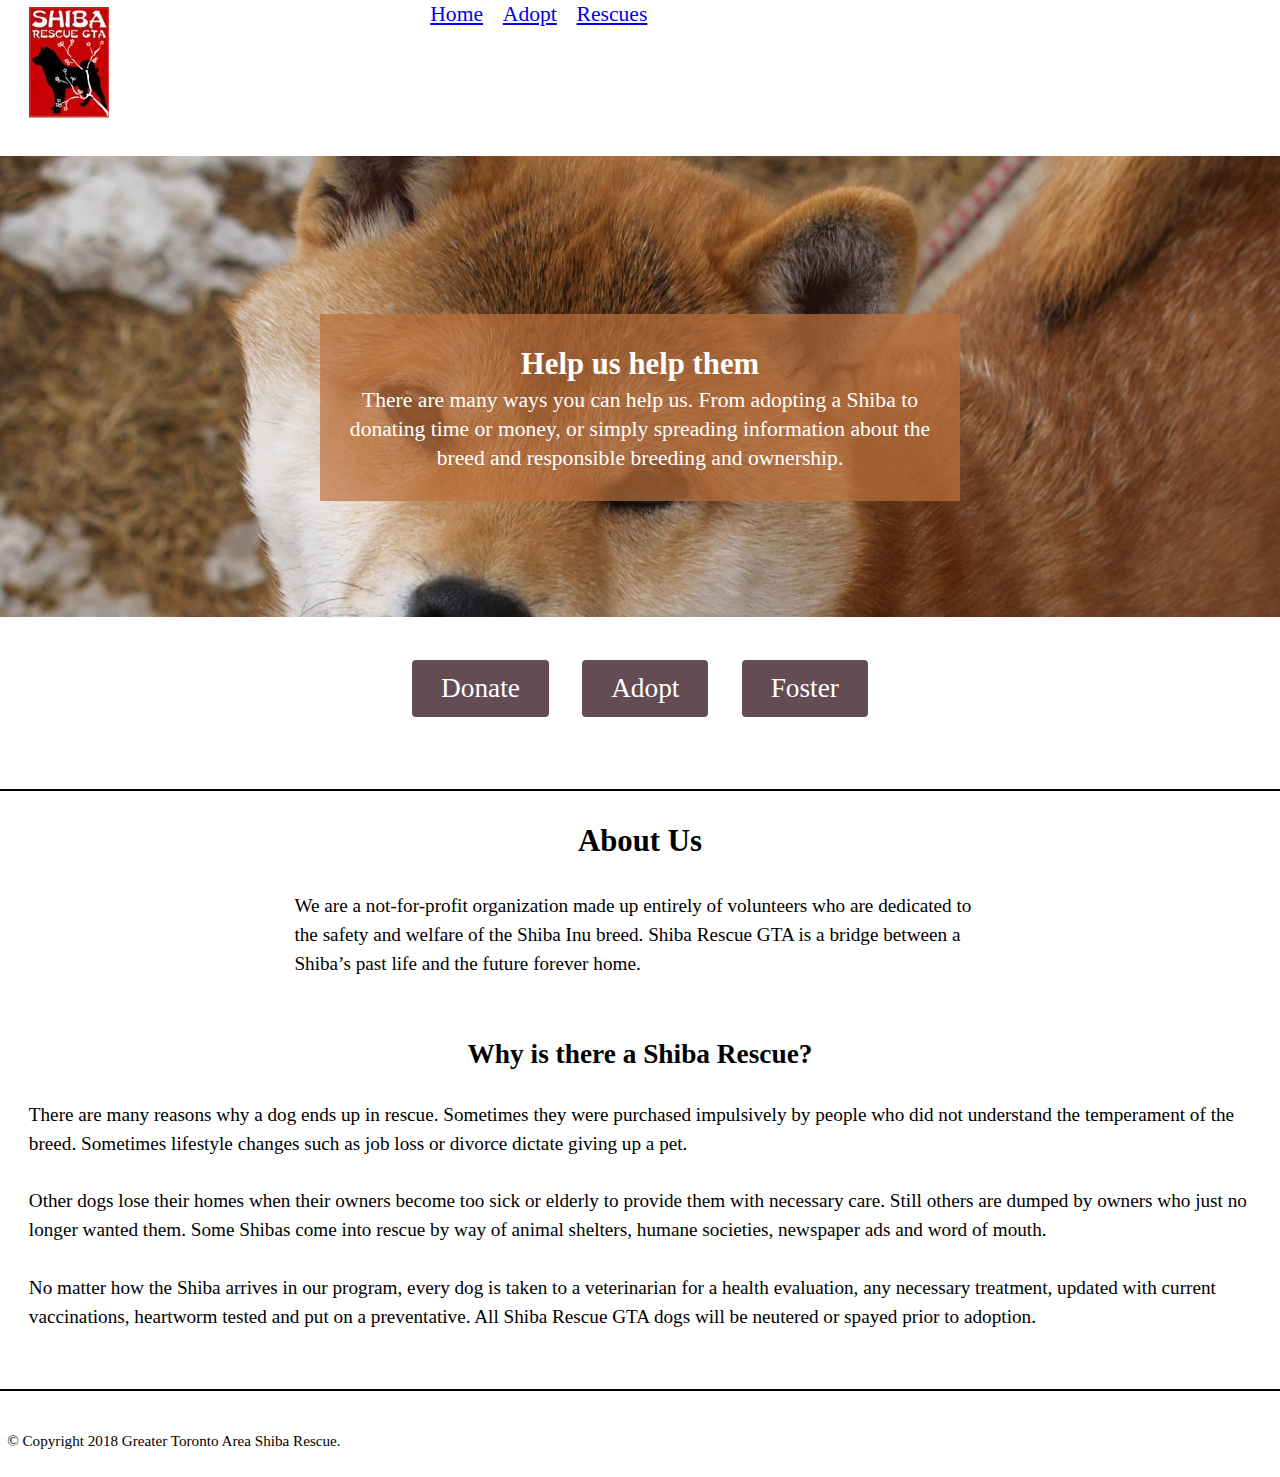
==== index.html @ 5301a747 "Set up initial files, bare bones of index" ====
<!DOCTYPE html>
<html lang="en-ca">
<head>
  <meta charset="utf-8">
  <title>Animal Rescue</title>
  <meta name="viewport" content="width=device-width,initial-scale=1">
  <link href="css/modules.css" rel="stylesheet">
  <link href="css/grid.css" rel="stylesheet">
  <link href="css/type.css" rel="stylesheet">
  <link href="css/main.css" rel="stylesheet">
</head>

<body>
  <ul class="skip-links">
    <li><a href="#nav">Jump to navigation</a></li>
    <li><a href="#main">Jump to main content</a></li>
  </ul>

  <header role="banner">
    <div class="grid">
      <div class="unit gutter pad-t-1-4 logo xs-1-3 s-1-3 m-1-3 l-1-3">
        <div class="unit push text-center">
          <i>
             <a href="index.html">
              <img src="images/logo.jpg" alt="logo">
            </a>
          </i>
        </div>
      </div>

      <nav class="unit xs-2-3 s-2-3 m-2-3 l-2-3 nav-list" role="navigation">
        <ul class="mega list-group-inline push-1-2">
          <li class="inline-block gutter-1-8 push-r-1-4"><a href="index.html">Home</a></li>
          <li class="inline-block gutter-1-8 push-r-1-4"><a href="adopt.html">Adopt</a></li>
          <li class="inline-block gutter-1-8 push-r-1-4"><a href="rescues.html">Rescues</a></li>
        </ul>
      </nav>
    </div>
  </header>

  <main role="main" id="main" tabindex="0">
    <div class="banner">
      <div class="embed embed-16by9 push-2">
        <img class="img-flex embed-item" src="images/banner.jpg" alt="…">
      </div>
      <div class="banner-text gutter-1-2 xs-0 m-1 island">
        <p class="push-0 bold peta text-center">Help us help them</p>
        <p class="push-0 mega text-center">There are many ways you can help us. From adopting a Shiba to donating time or money, or simply spreading information about the breed and responsible breeding and ownership.</p>
      </div>
    </div>

    <div class="gutter-1-2 xs- 1 m-0">
      <p class="push-0 bold zetta text-center">Help us help them</p>
      <p class="push-0 peta text-center">There are many ways you can help us. From adopting a Shiba to donating time or money, or simply spreading information about the breed and responsible breeding and ownership.</p>
    </div>

    <section class="text-center pad-t pad-b-2" id="buttons">
      <div class="main-btn island-1-2">
        <a href="#donate" class="btn gutter tera btn-light">Donate</a>
      </div>
      <div class="main-btn island-1-2">
        <a class="btn gutter tera btn-light" href="adopt.html">Adopt</a>
      </div>
      <div class="main-btn island-1-2">
        <a href="#foster" class="btn gutter tera btn-light">Foster</a>
      </div>
    </section>

    <hr>

    <div class="pad-b gutter">
      <h2 class="text-center">About Us</h2>
      <p class="max-length pad-b">We are a not-for-profit organization made up entirely of volunteers who are dedicated to the safety and welfare of the Shiba Inu breed. Shiba Rescue GTA is a bridge between a Shiba’s past life and the future forever home. </p>
      <h3 class="text-center">Why is there a Shiba Rescue?</h3>
      <p>There are many reasons why a dog ends up in rescue. Sometimes they were purchased impulsively by people who did not understand the temperament of the breed. Sometimes lifestyle changes such as job loss or divorce dictate giving up a pet.</p>
      <p>Other dogs lose their homes when their owners become too sick or elderly to provide them with necessary care. Still others are dumped by owners who just no longer wanted them. Some Shibas come into rescue by way of animal shelters, humane societies, newspaper ads and word of mouth.</p>
      <p>No matter how the Shiba arrives in our program, every dog is taken to a veterinarian for a health evaluation, any necessary treatment, updated with current vaccinations, heartworm tested and put on a preventative. All Shiba Rescue GTA dogs will be neutered or spayed prior to adoption.</p>
    </div>
  </main>

  <hr>

  <footer class="micro push-1-2 island-1-4" role="contentinfo">© Copyright 2018 Greater Toronto Area Shiba Rescue.</footer>

</body>

</html>
---- css/modules.css ----
/*
 * Modulifier || Code released under the UNLICENSE
 * Code under other copyrights & licenses listed below.
 * https://modulifier.web-dev.tools/#responsive;images;list-group;embed;media-object;icons;hidden;positioning;nice-lists;forms;buttons;accessibility;print
 */

@-moz-viewport { width: device-width; scale: 1; }
@-ms-viewport { width: device-width; scale: 1; }
@-o-viewport { width: device-width; scale: 1; }
@-webkit-viewport { width: device-width; scale: 1; }
@viewport { width: device-width; scale: 1; }

html {
  box-sizing: border-box;
  -moz-text-size-adjust: 100%;
  -ms-text-size-adjust: 100%;
  -webkit-text-size-adjust: 100%;
  text-size-adjust: 100%;
}

*, *::before, *::after {
  box-sizing: inherit;
}

body {
  margin: 0;
}

article,
aside,
details,
figcaption,
figure,
footer,
header,
main,
menu,
nav,
section,
summary {
  display: block;
}

audio,
canvas,
progress,
video {
  display: inline-block;
  vertical-align: baseline;
}

template {
  display: none;
}

details {
  cursor: pointer;
}

audio:not([controls]) {
  display: none;
  height: 0;
}

a,
area,
button,
input,
label,
select,
textarea,
[tabindex] {
  -ms-touch-action: manipulation;
  touch-action: manipulation;
}

img {
  border: 0;
}

.img-flex,
.img-flex img {
  display: block;
  width: 100%;
}

svg {
  fill: currentColor;
}

svg:not(:root) {
  overflow: hidden;
}

svg.img-flex {
  width: 100%;
  height: 100%;
}

.image-replacement, .ir {
  overflow: hidden;
  direction: ltr;
  text-align: left;
  text-indent: 100%;
  white-space: nowrap;
}

.list-group, .list-group-inline, .list-group--inline {
  padding-left: 0;
  list-style-type: none;
}

.list-group > dd {
  margin-left: 0;
}

.list-group-inline::before,
.list-group-inline::after,
.list-group--inline::before,
.list-group--inline::after {
  content: "";
  display: table;
}

.list-group-inline::after,
.list-group--inline::after {
  clear: both;
}

.list-group-inline > li,
.list-group--inline > li {
  display: inline-block;
}

.list-group-inline > dt,
.list-group--inline > dt {
  clear: left;
  float: left;
  width: 11em;
}

.list-group-inline > dd,
.list-group--inline > dd {
  float: left;
  min-width: 12em;
}

.embed {
  margin-left: 0;
  margin-right: 0;
  overflow: hidden;
  position: relative;
  width: 100%;
}

.embed-1by1, .embed--1by1 {
  padding-top: 100%; /* Square */
}

.embed-4by3, .embed--4by3 {
  padding-top: 75%; /* Traditional TV/computer screens */
}

.embed-iso216, .embed--iso216 {
  padding-top: 70.92%; /* A-standard paper sizes */
}

.embed-3by2, .embed--3by2 {
  padding-top: 66.6%; /* Classic 35 mm film & most digital photos, landscape */
}

.embed-2by3, .embed--2by3 {
  padding-top: 150%; /* Classic 35 mm film & most digital photos, portrait */
}

.embed-golden, .embed--golden {
  padding-top: 61.8%; /* The Golden Ratio */
}

.embed-16by9, .embed--16by9 {
  padding-top: 56.25%; /* HD TV */
}

.embed-185by100, .embed--185by100 {
  padding-top: 54.05%; /* Common widescreen cinema */
}

.embed-24by10, .embed--24by10 {
  padding-top: 41.667%; /* Widescreen cinema: 2.4:1 */
}

.embed-3by1, .embed--3by1 {
  padding-top: 33.3333%; /* Panorama photos */
}

.embed-4by1, .embed--4by1 {
  padding-top: 25%; /* Polyvision */
}

.embed-5by1, .embed--5by1 {
  padding-top: 20%; /* Really wide... */
}

.embed-item, .embed__item {
  min-height: 100%;
  left: 0;
  position: absolute;
  top: 0;
  width: 100%;
}

.media {
  overflow: hidden;
}

.media-img, .media__img {
  float: left;
}

.media-img-reversed, .media__img--reversed {
  float: right;
}

.media-img-stacked, .media__img--stacked {
  float: none;
}

.media-body, .media__body {
  overflow: hidden;
  min-width: 12em; /* Slightly less than 200px, responsiveness built in */
}

.icon {
  display: inline-block;
  position: relative;
  background: transparent none no-repeat center center;
  background-size: contain;
  vertical-align: middle;
}

.i-16, .i--16 {
  height: 16px;
  width: 16px;
}

.i-18, .i--18 {
  height: 18px;
  width: 18px;
}

.i-20, .i--20 {
  height: 20px;
  width: 20px;
}

.i-24, .i--24 {
  height: 24px;
  width: 24px;
}

.i-32, .i--32 {
  height: 32px;
  width: 32px;
}

.i-48, .i--48 {
  height: 48px;
  width: 48px;
}

.i-64, .i--64 {
  height: 64px;
  width: 64px;
}

.i-96, .i--96 {
  height: 96px;
  width: 96px;
}

.i-128, .i--128 {
  height: 128px;
  width: 128px;
}

.i-192, .i--192 {
  height: 192px;
  width: 192px;
}

.i-256, .i--256 {
  height: 256px;
  width: 256px;
}

.icon img,
.icon svg {
  left: 0;
  height: 100%;
  position: absolute;
  top: 0;
  width: 100%;
  fill: currentColor;
}

.icon-label {
  vertical-align: middle;
}

.icon-link,
.icon-link:focus,
.icon-link:hover {
  text-decoration: none;
}

[hidden], .hidden {
  /* stylelint-disable declaration-no-important */
  display: none !important;
  visibility: hidden !important;
  /* stylelint-enable */
}

.visually-hidden {
  height: 1px;
  margin: -1px;
  overflow: hidden;
  padding: 0;
  position: absolute;
  width: 1px;
  border: 0;
  clip: rect(0 0 0 0);
  clip-path: inset(50%);
}

.visually-hidden.focusable:active, .visually-hidden.focusable:focus {
  height: auto;
  margin: 0;
  overflow: visible;
  position: static;
  width: auto;
  clip: auto;
  clip-path: none;
}

.invisible {
  visibility: hidden;
}

.chop,
.crop {
  overflow: hidden;
}

.truncate {
  max-width: 100%;
  overflow: hidden;
  width: 100%;
  text-overflow: ellipsis;
  white-space: nowrap;
}

.scrollable {
  max-width: 100%;
  overflow-x: auto;
  overflow-y: hidden;
  -webkit-overflow-scrolling: touch;
}

.clearfix::after {
  content: " ";
  display: block;
  clear: both;
}

.left {
  float: left;
}

.right {
  float: right;
}

.center-text,
.center-flow {
  text-align: center;
}

.center-block {
  margin-left: auto;
  margin-right: auto;
}

.no-auto-margins,
.not-centered {
  /* stylelint-disable declaration-no-important */
  margin-left: 0 !important;
  margin-right: 0 !important;
  /* stylelint-enable */
}

.center-content,
.center-content-vertical,
.center-contents,
.center-contents-vertical {
  display: -webkit-flex;
  display: -ms-flexbox;
  display: flex;
  -webkit-justify-content: center;
  -ms-flex-pack: center;
  justify-content: center;
  -webkit-align-items: center;
  -ms-flex-align: center;
  align-items: center;
  -webkit-align-content: center;
  -ms-flex-line-pack: center;
  align-content: center;
  -webkit-flex-direction: column wrap;
  -ms-flex-direction: column wrap;
  flex-flow: column wrap;
}

.center-content-start,
.center-content-vertical-start,
.center-contents-start,
.center-contents-vertical-start {
  display: -webkit-flex;
  display: -ms-flexbox;
  display: flex;
  -webkit-justify-content: center;
  -ms-flex-pack: center;
  justify-content: center;
  -webkit-flex-direction: column wrap;
  -ms-flex-direction: column wrap;
  flex-flow: column wrap;
}

.center-content-horizontal,
.center-contents-horizontal {
  display: -webkit-flex;
  display: -ms-flexbox;
  display: flex;
  -webkit-justify-content: center;
  -ms-flex-pack: center;
  justify-content: center;
  -webkit-align-items: center;
  -ms-flex-align: center;
  align-items: center;
  -webkit-align-content: center;
  -ms-flex-line-pack: center;
  align-content: center;
  -webkit-flex-direction: row wrap;
  -ms-flex-direction: row wrap;
  flex-flow: row wrap;
}

.inline {
  display: inline;
}

.block {
  display: block;
}

.inline-block, .ib {
  display: inline-block;
}

.valign-top {
  vertical-align: top;
}

.valign-bottom {
  vertical-align: bottom;
}

.valign-middle {
  vertical-align: middle;
}

.fixed {
  position: fixed;
}

.relative {
  position: relative;
}

[class*="pin-"],
.absolute {
  position: absolute;
}

.static {
  position: static;
}

.zindex-1 {
  z-index: 1;
}

.zindex-2 {
  z-index: 2;
}

.zindex-3 {
  z-index: 3;
}

.zindex-1000 {
  z-index: 1000;
}

.pin-top-left,
.pin-left-top,
.pin-tl,
.pin-lt {
  top: 0;
  left: 0;
}

.pin-top-right,
.pin-right-top,
.pin-tr,
.pin-rt {
  top: 0;
  right: 0;
}

.pin-bottom-left,
.pin-left-bottom,
.pin-bl,
.pin-lb {
  bottom: 0;
  left: 0;
}

.pin-bottom-right,
.pin-right-bottom,
.pin-br,
.pin-rb {
  bottom: 0;
  right: 0;
}

.pin-top-center,
.pin-center-top,
.pin-tc,
.pin-ct {
  left: 50%;
  top: 0;
  transform: translateX(-50%);
}

.pin-bottom-center,
.pin-center-bottom,
.pin-bc,
.pin-cb {
  bottom: 0;
  left: 50%;
  transform: translateX(-50%);
}

.pin-center-left,
.pin-left-center,
.pin-cl,
.pin-lc {
  left: 0;
  top: 50%;
  transform: translateY(-50%);
}

.pin-center-right,
.pin-right-center,
.pin-cr,
.pin-rc {
  right: 0;
  top: 50%;
  transform: translateY(-50%);
}

.pin-center, .pin-c {
  left: 50%;
  top: 50%;
  transform: translate(-50%, -50%);
}

.width-quarter, .w-1-4 {
  width: 25%;
}

.width-half, .w-1-2 {
  width: 50%;
}

.width-full, .w-1 {
  width: 100%;
}

.height-quarter, .h-1-4 {
  height: 25%;
}

.height-half, .h-1-2 {
  height: 50%;
}

.height-full, .h-1 {
  height: 100%;
}

.height-win-quarter, .h-w-1-4 {
  height: 25vh;
  max-height: 46em;
}

.height-win-half, .h-w-1-2 {
  height: 50vh;
  max-height: 46em;
}

.height-win-full, .h-w-1 {
  height: 100vh;
  max-height: 46em;
}

ul {
  list-style-type: none;
}

ul > li::before {
  content: "·";
  float: left;
  margin-left: -1.6em;
  width: 1.3em;
  text-align: right;
}

ol {
  counter-reset: ol-simple-numbers;
  list-style-type: none;
}

ol > li::before {
  float: left;
  margin-left: -1.6em;
  width: 1.3em;
  counter-increment: ol-simple-numbers;
  content: counter(ol-simple-numbers);
  text-align: right;
}

.list-group > li::before,
.list-group-inline > li::before,
.list-group--inline > li::before {
  content: none;
}

/* stylelint-disable no-descending-specificity */

/*
 * (c) Nicolas Gallagher and Jonathan Neal of Normalize.css || MIT License
 *     https://necolas.github.io/normalize.css/
 */

button,
input,
optgroup,
select,
textarea {
  color: inherit;
  font: inherit;
  margin: 0;
}

button,
input {
  overflow: visible;
}

button,
select {
  text-transform: none;
}

button,
html [type="button"],
[type="reset"],
[type="submit"] {
  -webkit-appearance: button;
  cursor: pointer;
}

button[disabled],
html input[disabled] {
  cursor: default;
}

button::-moz-focus-inner,
input::-moz-focus-inner {
  border: 0;
  padding: 0;
}

[type="checkbox"],
[type="radio"] {
  opacity: 0;
  position: absolute;
  height: 1px;
  width: 1px;
}

[type="number"]::-webkit-inner-spin-button,
[type="number"]::-webkit-outer-spin-button {
  height: auto;
}

[type="search"]::-webkit-search-cancel-button,
[type="search"]::-webkit-search-decoration {
  -webkit-appearance: none;
}

fieldset {
  padding-left: 0;
  padding-right: 0;

  border: 0;
  border-top: 2px solid #666;
}

legend {
  color: inherit;
  display: table;
  max-width: 100%;
  padding: 0 .3em 0 0;
  white-space: normal;

  border: 0;

  font-weight: bold;
}

optgroup {
  font-weight: bold;
}

::-webkit-input-placeholder {
  color: inherit;
  opacity: .54;
}

::-webkit-file-upload-button {
  -webkit-appearance: button;
  font: inherit;
}

/* End Normalize.css code */

label,
.label-block {
  display: block;
  cursor: pointer;
}

[type="checkbox"] + label,
[type="radio"] + label,
.label-inline {
  display: inline-block;
}

input:not([type]),
[type="text"],
[type="number"],
[type="search"],
[type="url"],
[type="email"],
[type="password"],
[type="tel"],
[type="datetime-local"],
[type="month"],
[type="week"],
[type="date"],
[type="time"],
[type="range"],
select,
textarea {
  -moz-appearance: none;
  -webkit-appearance: none;
  appearance: none;
}

input,
textarea {
  display: block;
  width: 100%;

  background-color: #fff;
  border: 2px solid #666;
  border-radius: 0;
}

label {
  vertical-align: middle;
}

textarea {
  max-width: 100%;
  min-height: 4em;
  overflow: auto;
}

[type="color"] {
  display: inline-block;
  width: 2em;
}

select {
  display: block;
  width: 100%;

  background-image: url("data:image/svg+xml,%3Csvg xmlns='http://www.w3.org/2000/svg' width='256' height='256' viewBox='0 0 256 256'%3E%3Cpath fill='none' stroke='%23000' stroke-miterlimit='10' stroke-width='70' d='M36.3 82.1l91.9 91.8 91.5-91.8'/%3E%3C/svg%3E");
  background-repeat: no-repeat;
  background-position: calc(100% - .4em) center;
  background-size: 18px auto;
  background-color: #fff;
  border: 2px solid #666;
  border-radius: 0;
}

[type="checkbox"] + label::before {
  content: " ";
  display: inline-block;
  height: 1.8em;
  margin-right: .3em;
  position: relative;
  vertical-align: middle;
  top: -.1em;
  width: 1.8em;

  background-color: #fff;
  background-size: cover;
  border: 2px solid #666;

  line-height: inherit;
}

[type="checkbox"]:checked + label::before {
  background-image: url("data:image/svg+xml,%3Csvg xmlns='http://www.w3.org/2000/svg' width='256' height='256' viewBox='0 0 256 256'%3E%3Cpath fill='none' stroke='%23000' stroke-miterlimit='10' stroke-width='50' d='M49.9 130.1l50.8 50.7L206.1 75.2'/%3E%3C/svg%3E");
}

[type="checkbox"]:focus + label::before {
  outline: 3px solid #000;
  z-index: 1000;
}

[type="radio"] + label::before {
  content: " ";
  display: inline-block;
  height: 1.8em;
  margin-right: .3em;
  position: relative;
  vertical-align: middle;
  top: -.1em;
  width: 1.8em;

  background-color: #fff;
  background-size: cover;
  border: 2px solid #666;
  border-radius: 50%;

  line-height: inherit;
}

[type="radio"]:checked + label::before {
  background-image: url("data:image/svg+xml,%3Csvg xmlns='http://www.w3.org/2000/svg' width='256' height='256' viewBox='0 0 256 256'%3E%3Ccircle cx='128' cy='128' r='70.4'/%3E%3C/svg%3E");
}

[type="radio"]:focus + label::before,
[type="radio"] + label:focus::before {
  box-shadow: 0 0 0 3px #000;
  z-index: 1000;
}

[type="range"] {
  border: 0;
  background-color: #fff;
}

[type="range"]::-webkit-slider-runnable-track {
  height: 6px;

  -webkit-appearance: none;
  appearance: none;
  background-color: #ccc;
  border: 0;
  border-radius: 3px;
}

[type="range"]:active::-webkit-slider-runnable-track {
  background-color: #ccc;
}

[type="range"]::-moz-range-track {
  height: 6px;

  -moz-appearance: none;
  appearance: none;
  background-color: #ccc;
  border: 0;
  border-radius: 3px;
}

[type="range"]:active::-moz-range-track {
  background-color: #ccc;
}

[type="range"]::-ms-track {
  height: 6px;

  -ms-appearance: none;
  appearance: none;
  background-color: #ccc;
  border: 0;
  border-radius: 3px;
}

[type="range"]:active::-ms-track {
  background-color: #ccc;
}

[type="range"]::-webkit-slider-thumb {
  margin-top: -4px;
  height: 16px;
  width: 16px;

  -webkit-appearance: none;
  appearance: none;
  background-color: #000;
  border: none;
  border-radius: 50%;
}

[type="range"]:hover::-webkit-slider-thumb {
  background-color: #000;
}

[type="range"]:active::-webkit-slider-thumb {
  background-color: #000;
}

[type="range"]::-moz-range-thumb {
  margin-top: -4px;
  height: 16px;
  width: 16px;

  -webkit-appearance: none;
  appearance: none;
  background-color: #000;
  border: none;
  border-radius: 50%;
}

[type="range"]:hover::-moz-range-thumb {
  background-color: #000;
}

[type="range"]:active::-moz-range-thumb {
  background-color: #000;
}

[type="range"]::-ms-thumb {
  margin-top: -4px;
  height: 16px;
  width: 16px;

  -webkit-appearance: none;
  appearance: none;
  background-color: #000;
  border: none;
  border-radius: 50%;
}

[type="range"]:hover::-ms-thumb {
  background-color: #000;
}

[type="range"]:active::-ms-thumb {
  background-color: #000;
}

[type="checkbox"].hide-custom-input + label::before,
[type="checkbox"] + .hide-custom-input::before,
[type="radio"].hide-custom-input + label::before,
[type="radio"] + .hide-custom-input::before {
  content: none;
  display: none;
}

/* stylelint-enable */

.link-box {
  display: block;
  text-decoration: none;
}

/* stylelint-disable no-descending-specificity */

button,
.btn {
  cursor: pointer;
  display: inline-block;
  margin: 0;
  overflow: visible;
  padding: .375em .75em .42em;
  -webkit-appearance: none;
  -moz-appearance: none;
  appearance: none;
  background-color: #333;
  border-radius: 4px;
  border: 3px solid #333;
  color: #fff;
  font: inherit;
  text-decoration: none;
  text-transform: none;
}

button::-moz-focus-inner {
  border: 0;
  padding: 0;
}

/* stylelint-enable */

button:focus,
button:hover,
.btn:focus,
.btn:hover {
  background-color: #000;
  border-color: #000;
  color: #fff;
}

button[disabled] {
  cursor: default;
}

.btn-light, .btn--light {
  background-color: #e2e2e2;
  border-color: #e2e2e2;
  color: #000;
}

.btn-light:focus,
.btn-light:hover,
.btn--light:focus,
.btn--light:hover {
  background-color: #666;
  border-color: #666;
  color: #fff;
}

.btn-ghost,
.btn--ghost {
  background-color: transparent;
  border-color: #333;
  color: #000;
}

.btn-ghost:focus,
.btn-ghost:hover,
.btn--ghost:focus,
.btn--ghost:hover {
  background-color: #e2e2e2;
  border-color: #000;
  color: #000;
}

.btn-link {
  display: inline;
  padding: 0;
  background-color: transparent;
  border-radius: 0;
  border: 0;
  color: inherit;
}

.btn-link:focus,
.btn-link:hover {
  background-color: transparent;
  color: inherit;
}

a:hover, a:active {
  outline: none;
}

a:focus,
[tabindex="0"]:focus,
details:focus,
summary:focus,
input:focus,
textarea:focus,
button:focus,
select:focus {
  outline: 3px solid #000;
  outline-offset: 0;
}

a:focus, [tabindex="0"]:focus {
  outline-offset: 3px;
}

.skip-links {
  margin: 0;
  padding: 0;
  list-style-type: none;
}

.skip-links > li::before {
  content: none; /* Remove the bullets if nice lists is selected */
}

.skip-links a,
.skip-links button {
  padding: .5em .75em;
  position: absolute;
  top: -10em;
  z-index: 10000; /* To make sure they're always on top */
  background-color: #000;
  border: 0;
  color: #fff;
  font-size: 1.125rem;
  font-weight: bold;
  text-decoration: none;
}

.skip-links a:focus,
.skip-links button:focus {
  outline-offset: 3px;
  top: 0;
}

[aria-busy="true"] {
  cursor: progress;
}

[aria-controls] {
  cursor: pointer;
}

[aria-disabled] {
  cursor: default;
}

.print-only {
  display: none;
  visibility: hidden;
}

.page-break-before {
  page-break-before: always;
}

.page-break-after {
  page-break-after: always;
}

.no-page-break-inside {
  page-break-inside: avoid;
}

@media print {

  /* stylelint-disable declaration-no-important */

  .no-print {
    display: none !important;
    visibility: hidden !important;
  }

  .print-only,
  .force-print {
    display: block !important;
    visibility: visible !important;
  }

  /* stylelint-enable */

  .visually-hidden.force-print {
    height: auto;
    margin: 0;
    overflow: visible;
    padding: 0;
    position: static;
    width: auto;
    border: 0;
    clip: initial;
    clip-path: none;
  }

  /*
   * (c) Fabien Sa || MIT License
   *     http://bafs.github.io/Gutenberg/
   */

  table,
  blockquote,
  pre,
  code,
  figure,
  li,
  hr,
  ul,
  ol,
  a,
  tr {
    page-break-inside: avoid;
  }

  h1, h2, h3, h4, h5, h6, p, a {
    orphans: 3;
    widows: 3;
  }

  h1,
  h2,
  h3,
  h4,
  h5,
  h6 {
    page-break-after: avoid;
    page-break-inside: avoid;
  }

  h1 + p,
  h2 + p,
  h3 + p,
  h4 + p,
  h5 + p,
  h6 + p {
    page-break-before: avoid;
  }

  img {
    page-break-after: auto;
    page-break-before: auto;
    page-break-inside: avoid;
  }

  /* stylelint-disable declaration-no-important */

  pre {
    white-space: pre-wrap !important;
    word-wrap: break-word;
  }

  /* stylelint-enable */

  /* End Gutenberg code */

  /*
   * (c) HTML5 Boilerplate || MIT License
   *     https://html5boilerplate.com/
   */

  /* stylelint-disable declaration-no-important */

  *, *::before, *::after, *::first-letter, *::first-line {
    background: none transparent !important;
    color: #000 !important;
    box-shadow: none !important;
    text-shadow: none !important;
  }

  /* stylelint-enable */

  a, a:visited {
    text-decoration: underline;
  }

  a[href]::after {
    content: " (" attr(href) ")";
  }

  abbr[title]::after {
    content: " (" attr(title) ")";
  }

  a[href^="#"]::after,
  a[href^="javascript:"]::after,
  a.no-print-href::after,
  a.href-no-print::after {
    content: "";
  }

  thead {
    display: table-header-group;
  }

  /* End HTML5 Boilerplate code */

}
---- css/grid.css ----
/*
  Gridifier || Code released under the UNLICENSE
  https://gridifier.web-dev.tools/#xs,4,0,0,0;s,4,25,0,0;m,4,38,1,1;l,4,60,1,1
*/

.grid {
  margin: 0;
  padding: 0;
  letter-spacing: -.31em;
  text-rendering: optimizeSpeed;
  display: -webkit-flex;
  display: -ms-flexbox;
  display: flex;
  -webkit-flex-flow: row wrap;
  -ms-flex-flow: row wrap;
  flex-flow: row wrap;
}

.grid-bottom {
  -webkit-align-items: flex-end;
  -ms-align-items: flex-end;
  align-items: flex-end;
}

.grid-middle {
  -webkit-align-items: center;
  -ms-align-items: center;
  align-items: center;
}

.grid-stretch {
  -webkit-align-items: stretch;
  -ms-align-items: stretch;
  align-items: stretch;
}

.opera-only :-o-prefocus,
.grid {
  word-spacing: -.43em;
}

.unit {
  letter-spacing: normal;
  text-rendering: auto;
  vertical-align: top;
  word-spacing: normal;
  display: inline-block;
  visibility: visible;
}

.grid-bottom .unit {
  vertical-align: bottom;
}

.grid-middle .unit {
  vertical-align: middle;
}

[class*="unit-push-"],
[class*="unit-pull-"] {
  position: relative;
}

.unit-content-distribute {
  display: -ms-flexbox;
  display: -webkit-flex;
  display: flex;
  -ms-flex-direction: column;
  -webkit-flex-direction: column;
  flex-direction: column;
  -ms-flex-pack: justify;
  -webkit-justify-content: space-between;
  justify-content: space-between;
}

.unit-content-center,
.unit-content-center-vertical {
  display: -webkit-flex;
  display: -ms-flexbox;
  display: flex;
  -webkit-justify-content: center;
  -ms-flex-pack: center;
  justify-content: center;
  -webkit-align-items: center;
  -ms-flex-align: center;
  align-items: center;
  -webkit-align-content: center;
  -ms-flex-line-pack: center;
  align-content: center;
  -webkit-flex-direction: column wrap;
  -ms-flex-direction: column wrap;
  flex-flow: column wrap;
}

.unit-content-center-horizontal {
  display: -webkit-flex;
  display: -ms-flexbox;
  display: flex;
  -webkit-justify-content: center;
  -ms-flex-pack: center;
  justify-content: center;
  -webkit-align-items: center;
  -ms-flex-align: center;
  align-items: center;
  -webkit-align-content: center;
  -ms-flex-line-pack: center;
  align-content: center;
  -webkit-flex-direction: row wrap;
  -ms-flex-direction: row wrap;
  flex-flow: row wrap;
}

.content-fill,
.content-stretch {
  -ms-flex-grow: 2;
  -webkit-flex-grow: 2;
  flex-grow: 2;
  max-width: 100%; /* @bugfix: IE 10, 11 */
}

.content-shrink {
  -ms-align-self: center;
  -webkit-align-self: center;
  align-self: center;
}

.unit-xs-hidden,
.xs-0 {
  display: none;
  visibility: hidden;
}

.unit-xs-centered {
  margin: 0 auto;
}

.unit-xs-1,
.xs-1 {
  display: block;
  visibility: visible;
  width: 100%;
}

.unit-xs-1-2,
.xs-1-2 {
  width: 50%;
}

.unit-xs-1-3,
.xs-1-3 {
  width: 33.3333%;
}

.unit-xs-2-3,
.xs-2-3 {
  width: 66.6667%;
}

.unit-xs-1-4,
.xs-1-4 {
  width: 25%;
}

.unit-xs-3-4,
.xs-3-4 {
  width: 75%;
}

.unit-xs-1-2,
.xs-1-2,
.unit-xs-1-3,
.xs-1-3,
.unit-xs-2-3,
.xs-2-3,
.unit-xs-1-4,
.xs-1-4,
.unit-xs-3-4,
.xs-3-4 {
  display: inline-block;
  visibility: visible;
}

.unit-xs-1-2[class*="-content-"],
.xs-1-2[class*="-content-"],
.unit-xs-1-3[class*="-content-"],
.xs-1-3[class*="-content-"],
.unit-xs-2-3[class*="-content-"],
.xs-2-3[class*="-content-"],
.unit-xs-1-4[class*="-content-"],
.xs-1-4[class*="-content-"],
.unit-xs-3-4[class*="-content-"],
.xs-3-4[class*="-content-"] {
  display: -webkit-flex;
  display: -ms-flexbox;
  display: flex;
}

.unit-xs-content-distribute,
.xs-content-distribute {
  display: -ms-flexbox;
  display: -webkit-flex;
  display: flex;
  -ms-flex-direction: column;
  -webkit-flex-direction: column;
  flex-direction: column;
  -ms-flex-pack: justify;
  -webkit-justify-content: space-between;
  justify-content: space-between;
}

.unit-xs-content-center,
.unit-xs-content-center-vertical {
  display: -webkit-flex;
  display: -ms-flexbox;
  display: flex;
  -webkit-justify-content: center;
  -ms-flex-pack: center;
  justify-content: center;
  -webkit-align-items: center;
  -ms-flex-align: center;
  align-items: center;
  -webkit-align-content: center;
  -ms-flex-line-pack: center;
  align-content: center;
  -webkit-flex-direction: column wrap;
  -ms-flex-direction: column wrap;
  flex-flow: column wrap;
}

.unit-xs-content-center-horizontal {
  display: -webkit-flex;
  display: -ms-flexbox;
  display: flex;
  -webkit-justify-content: center;
  -ms-flex-pack: center;
  justify-content: center;
  -webkit-align-items: center;
  -ms-flex-align: center;
  align-items: center;
  -webkit-align-content: center;
  -ms-flex-line-pack: center;
  align-content: center;
  -webkit-flex-direction: row wrap;
  -ms-flex-direction: row wrap;
  flex-flow: row wrap;
}

.xs-content-fill,
.xs-content-stretch {
  -ms-flex-grow: 2;
  -webkit-flex-grow: 2;
  flex-grow: 2;
  max-width: 100%; /* @bugfix: IE 10, 11 */
}

.xs-content-shrink {
  -ms-align-self: center;
  -webkit-align-self: center;
  align-self: center;
}

@media only screen and (min-width: 25em) {

  .unit-s-hidden,
  .s-0 {
    display: none;
    visibility: hidden;
  }

  .unit-s-centered {
    margin: 0 auto;
  }

  .unit-s-1,
  .s-1 {
    display: block;
    visibility: visible;
    width: 100%;
  }

  .unit-s-1-2,
  .s-1-2 {
    width: 50%;
  }

  .unit-s-1-3,
  .s-1-3 {
    width: 33.3333%;
  }

  .unit-s-2-3,
  .s-2-3 {
    width: 66.6667%;
  }

  .unit-s-1-4,
  .s-1-4 {
    width: 25%;
  }

  .unit-s-3-4,
  .s-3-4 {
    width: 75%;
  }

  .unit-s-1-2,
  .s-1-2,
  .unit-s-1-3,
  .s-1-3,
  .unit-s-2-3,
  .s-2-3,
  .unit-s-1-4,
  .s-1-4,
  .unit-s-3-4,
  .s-3-4 {
    display: inline-block;
    visibility: visible;
  }

  .unit-s-1-2[class*="-content-"],
  .s-1-2[class*="-content-"],
  .unit-s-1-3[class*="-content-"],
  .s-1-3[class*="-content-"],
  .unit-s-2-3[class*="-content-"],
  .s-2-3[class*="-content-"],
  .unit-s-1-4[class*="-content-"],
  .s-1-4[class*="-content-"],
  .unit-s-3-4[class*="-content-"],
  .s-3-4[class*="-content-"] {
    display: -webkit-flex;
    display: -ms-flexbox;
    display: flex;
  }

  .unit-s-content-distribute,
  .s-content-distribute {
    display: -ms-flexbox;
    display: -webkit-flex;
    display: flex;
    -ms-flex-direction: column;
    -webkit-flex-direction: column;
    flex-direction: column;
    -ms-flex-pack: justify;
    -webkit-justify-content: space-between;
    justify-content: space-between;
  }

  .unit-s-content-center,
  .unit-s-content-center-vertical {
    display: -webkit-flex;
    display: -ms-flexbox;
    display: flex;
    -webkit-justify-content: center;
    -ms-flex-pack: center;
    justify-content: center;
    -webkit-align-items: center;
    -ms-flex-align: center;
    align-items: center;
    -webkit-align-content: center;
    -ms-flex-line-pack: center;
    align-content: center;
    -webkit-flex-direction: column wrap;
    -ms-flex-direction: column wrap;
    flex-flow: column wrap;
  }

  .unit-s-content-center-horizontal {
    display: -webkit-flex;
    display: -ms-flexbox;
    display: flex;
    -webkit-justify-content: center;
    -ms-flex-pack: center;
    justify-content: center;
    -webkit-align-items: center;
    -ms-flex-align: center;
    align-items: center;
    -webkit-align-content: center;
    -ms-flex-line-pack: center;
    align-content: center;
    -webkit-flex-direction: row wrap;
    -ms-flex-direction: row wrap;
    flex-flow: row wrap;
  }

  .s-content-fill,
  .s-content-stretch {
    -ms-flex-grow: 2;
    -webkit-flex-grow: 2;
    flex-grow: 2;
    max-width: 100%; /* @bugfix: IE 10, 11 */
  }

  .s-content-shrink {
    -ms-align-self: center;
    -webkit-align-self: center;
    align-self: center;
  }

}

@media only screen and (min-width: 38em) {

  .unit-m-hidden,
  .m-0 {
    display: none;
    visibility: hidden;
  }

  .unit-m-centered {
    margin: 0 auto;
  }

  .unit-m-1,
  .m-1 {
    display: block;
    visibility: visible;
    width: 100%;
  }

  .unit-offset-m-0 {
    margin-left: 0;
  }

  .unit-push-m-0,
  .unit-pull-m-0 {
    left: 0;
  }

  .unit-m-1-2,
  .m-1-2 {
    width: 50%;
  }

  .unit-offset-m-1-2 {
    margin-left: 50%;
  }

  .unit-push-m-1-2 {
    left: 50%;
  }

  .unit-pull-m-1-2 {
    left: -50%;
  }

  .unit-m-1-3,
  .m-1-3 {
    width: 33.3333%;
  }

  .unit-offset-m-1-3 {
    margin-left: 33.3333%;
  }

  .unit-push-m-1-3 {
    left: 33.3333%;
  }

  .unit-pull-m-1-3 {
    left: -33.3333%;
  }

  .unit-m-2-3,
  .m-2-3 {
    width: 66.6667%;
  }

  .unit-offset-m-2-3 {
    margin-left: 66.6667%;
  }

  .unit-push-m-2-3 {
    left: 66.6667%;
  }

  .unit-pull-m-2-3 {
    left: -66.6667%;
  }

  .unit-m-1-4,
  .m-1-4 {
    width: 25%;
  }

  .unit-offset-m-1-4 {
    margin-left: 25%;
  }

  .unit-push-m-1-4 {
    left: 25%;
  }

  .unit-pull-m-1-4 {
    left: -25%;
  }

  .unit-m-3-4,
  .m-3-4 {
    width: 75%;
  }

  .unit-offset-m-3-4 {
    margin-left: 75%;
  }

  .unit-push-m-3-4 {
    left: 75%;
  }

  .unit-pull-m-3-4 {
    left: -75%;
  }

  .unit-m-1-2,
  .m-1-2,
  .unit-m-1-3,
  .m-1-3,
  .unit-m-2-3,
  .m-2-3,
  .unit-m-1-4,
  .m-1-4,
  .unit-m-3-4,
  .m-3-4 {
    display: inline-block;
    visibility: visible;
  }

  .unit-m-1-2[class*="-content-"],
  .m-1-2[class*="-content-"],
  .unit-m-1-3[class*="-content-"],
  .m-1-3[class*="-content-"],
  .unit-m-2-3[class*="-content-"],
  .m-2-3[class*="-content-"],
  .unit-m-1-4[class*="-content-"],
  .m-1-4[class*="-content-"],
  .unit-m-3-4[class*="-content-"],
  .m-3-4[class*="-content-"] {
    display: -webkit-flex;
    display: -ms-flexbox;
    display: flex;
  }

  .unit-m-content-distribute,
  .m-content-distribute {
    display: -ms-flexbox;
    display: -webkit-flex;
    display: flex;
    -ms-flex-direction: column;
    -webkit-flex-direction: column;
    flex-direction: column;
    -ms-flex-pack: justify;
    -webkit-justify-content: space-between;
    justify-content: space-between;
  }

  .unit-m-content-center,
  .unit-m-content-center-vertical {
    display: -webkit-flex;
    display: -ms-flexbox;
    display: flex;
    -webkit-justify-content: center;
    -ms-flex-pack: center;
    justify-content: center;
    -webkit-align-items: center;
    -ms-flex-align: center;
    align-items: center;
    -webkit-align-content: center;
    -ms-flex-line-pack: center;
    align-content: center;
    -webkit-flex-direction: column wrap;
    -ms-flex-direction: column wrap;
    flex-flow: column wrap;
  }

  .unit-m-content-center-horizontal {
    display: -webkit-flex;
    display: -ms-flexbox;
    display: flex;
    -webkit-justify-content: center;
    -ms-flex-pack: center;
    justify-content: center;
    -webkit-align-items: center;
    -ms-flex-align: center;
    align-items: center;
    -webkit-align-content: center;
    -ms-flex-line-pack: center;
    align-content: center;
    -webkit-flex-direction: row wrap;
    -ms-flex-direction: row wrap;
    flex-flow: row wrap;
  }

  .m-content-fill,
  .m-content-stretch {
    -ms-flex-grow: 2;
    -webkit-flex-grow: 2;
    flex-grow: 2;
    max-width: 100%; /* @bugfix: IE 10, 11 */
  }

  .m-content-shrink {
    -ms-align-self: center;
    -webkit-align-self: center;
    align-self: center;
  }

}

@media only screen and (min-width: 60em) {

  .unit-l-hidden,
  .l-0 {
    display: none;
    visibility: hidden;
  }

  .unit-l-centered {
    margin: 0 auto;
  }

  .unit-l-1,
  .l-1 {
    display: block;
    visibility: visible;
    width: 100%;
  }

  .unit-offset-l-0 {
    margin-left: 0;
  }

  .unit-push-l-0,
  .unit-pull-l-0 {
    left: 0;
  }

  .unit-l-1-2,
  .l-1-2 {
    width: 50%;
  }

  .unit-offset-l-1-2 {
    margin-left: 50%;
  }

  .unit-push-l-1-2 {
    left: 50%;
  }

  .unit-pull-l-1-2 {
    left: -50%;
  }

  .unit-l-1-3,
  .l-1-3 {
    width: 33.3333%;
  }

  .unit-offset-l-1-3 {
    margin-left: 33.3333%;
  }

  .unit-push-l-1-3 {
    left: 33.3333%;
  }

  .unit-pull-l-1-3 {
    left: -33.3333%;
  }

  .unit-l-2-3,
  .l-2-3 {
    width: 66.6667%;
  }

  .unit-offset-l-2-3 {
    margin-left: 66.6667%;
  }

  .unit-push-l-2-3 {
    left: 66.6667%;
  }

  .unit-pull-l-2-3 {
    left: -66.6667%;
  }

  .unit-l-1-4,
  .l-1-4 {
    width: 25%;
  }

  .unit-offset-l-1-4 {
    margin-left: 25%;
  }

  .unit-push-l-1-4 {
    left: 25%;
  }

  .unit-pull-l-1-4 {
    left: -25%;
  }

  .unit-l-3-4,
  .l-3-4 {
    width: 75%;
  }

  .unit-offset-l-3-4 {
    margin-left: 75%;
  }

  .unit-push-l-3-4 {
    left: 75%;
  }

  .unit-pull-l-3-4 {
    left: -75%;
  }

  .unit-l-1-2,
  .l-1-2,
  .unit-l-1-3,
  .l-1-3,
  .unit-l-2-3,
  .l-2-3,
  .unit-l-1-4,
  .l-1-4,
  .unit-l-3-4,
  .l-3-4 {
    display: inline-block;
    visibility: visible;
  }

  .unit-l-1-2[class*="-content-"],
  .l-1-2[class*="-content-"],
  .unit-l-1-3[class*="-content-"],
  .l-1-3[class*="-content-"],
  .unit-l-2-3[class*="-content-"],
  .l-2-3[class*="-content-"],
  .unit-l-1-4[class*="-content-"],
  .l-1-4[class*="-content-"],
  .unit-l-3-4[class*="-content-"],
  .l-3-4[class*="-content-"] {
    display: -webkit-flex;
    display: -ms-flexbox;
    display: flex;
  }

  .unit-l-content-distribute,
  .l-content-distribute {
    display: -ms-flexbox;
    display: -webkit-flex;
    display: flex;
    -ms-flex-direction: column;
    -webkit-flex-direction: column;
    flex-direction: column;
    -ms-flex-pack: justify;
    -webkit-justify-content: space-between;
    justify-content: space-between;
  }

  .unit-l-content-center,
  .unit-l-content-center-vertical {
    display: -webkit-flex;
    display: -ms-flexbox;
    display: flex;
    -webkit-justify-content: center;
    -ms-flex-pack: center;
    justify-content: center;
    -webkit-align-items: center;
    -ms-flex-align: center;
    align-items: center;
    -webkit-align-content: center;
    -ms-flex-line-pack: center;
    align-content: center;
    -webkit-flex-direction: column wrap;
    -ms-flex-direction: column wrap;
    flex-flow: column wrap;
  }

  .unit-l-content-center-horizontal {
    display: -webkit-flex;
    display: -ms-flexbox;
    display: flex;
    -webkit-justify-content: center;
    -ms-flex-pack: center;
    justify-content: center;
    -webkit-align-items: center;
    -ms-flex-align: center;
    align-items: center;
    -webkit-align-content: center;
    -ms-flex-line-pack: center;
    align-content: center;
    -webkit-flex-direction: row wrap;
    -ms-flex-direction: row wrap;
    flex-flow: row wrap;
  }

  .l-content-fill,
  .l-content-stretch {
    -ms-flex-grow: 2;
    -webkit-flex-grow: 2;
    flex-grow: 2;
    max-width: 100%; /* @bugfix: IE 10, 11 */
  }

  .l-content-shrink {
    -ms-align-self: center;
    -webkit-align-self: center;
    align-self: center;
  }

}
---- css/type.css ----
/*
  Typografier || Code released under the UNLICENSE
  https://typografier.web-dev.tools/#0,100,1.3,1.067,0;38,110,1.4,1.125,1;60,120,1.5,1.125,1;90,130,1.5,1.125,1
*/

html {
  font-size: 100%;
  line-height: 1.3;
}

a {
  background-color: transparent;
  -webkit-text-decoration-skip: objects;
}

sub,
sup {
  font-size: .75em;
  line-height: 1px;
  position: relative;
  vertical-align: baseline;
}

sup {
  top: -.5em;
}

sub {
  bottom: -.25em;
}

pre,
code,
kbd,
samp {
  font-size: 1em;
}

abbr[title] {
  border-bottom: none;
  text-decoration: underline;
  text-decoration: underline dotted;
}

b,
strong {
  font-weight: bold;
}

dfn,
caption {
  font-style: italic;
}

hr {
  border: 0;
  border-top: 2px solid #000;
  height: 0;
}

table {
  border-collapse: collapse;
  border-spacing: 0;
  width: 100%;
  table-layout: fixed;
}

caption {
  text-align: left;
}

th,
td {
  border-bottom: 1px solid #000;
  text-align: left;
  vertical-align: top;
}

thead th {
  vertical-align: bottom;

  border-bottom-width: 2px;
}

.text-left {
  text-align: left;
}

.text-right {
  text-align: right;
}

.text-center {
  text-align: center;
}

.normal {
  font-weight: normal;
  font-style: normal;
}

.not-bold {
  font-weight: normal;
}

.not-italic {
  font-style: normal;
}

.bold {
  font-weight: bold;
}

.italic {
  font-style: italic;
}

.text-upper {
  text-transform: uppercase;
}

.text-lower {
  text-transform: lowercase;
}

.wrapper {
  margin-left: auto;
  margin-right: auto;
  max-width: 52em;
  width: 100%;
}

.wrapper-no-center {
  max-width: 52em;
  width: 100%;
}

.max-length {
  margin-left: auto;
  margin-right: auto;
  max-width: 36em;
  width: 100%;
}

.max-length-no-center {
  max-width: 36em;
  width: 100%;
}

h1,
h2,
h3,
h4,
h5,
h6,
p,
ul,
ol,
dl,
dd,
figure,
blockquote,
details,
hr,
fieldset,
pre,
table,
caption,
menu {
  margin: 0 0 1.3rem;
}

.tenamega {
  font-size: 2.0408rem;
  line-height: 2.925rem;
}

.tenakilo {
  font-size: 1.9127rem;
  line-height: 2.6rem;
}

.tena {
  font-size: 1.7926rem;
  line-height: 2.6rem;
}

.nina {
  font-size: 1.68rem;
  line-height: 2.275rem;
}

.yotta {
  font-size: 1.5745rem;
  line-height: 2.275rem;
}

.zetta {
  font-size: 1.4757rem;
  line-height: 1.95rem;
}

h1,
.exa {
  font-size: 1.383rem;
  line-height: 1.95rem;
}

h2,
.peta {
  font-size: 1.2962rem;
  line-height: 1.95rem;
}

h3,
.tera {
  font-size: 1.2148rem;
  line-height: 1.625rem;
}

h4,
.giga {
  font-size: 1.1385rem;
  line-height: 1.625rem;
}

h5,
.mega {
  font-size: 1.067rem;
  line-height: 1.625rem;
}

h6,
.kilo,
input,
textarea {
  font-size: 1rem;
  line-height: 1.3rem;
}

small,
.milli {
  font-size: .9372rem;
  line-height: 1.3rem;
}

.micro {
  font-size: .8784rem;
  line-height: 1.3rem;
}

.nano {
  font-size: .8232rem;
  line-height: 1.3rem;
}

.pico {
  font-size: .7715rem;
  line-height: 1.3rem;
}

ul {
  padding-left: 1em;
}

ol {
  padding-left: 1.6em;
}

input,
option,
select {
  height: calc(1.3rem + .1625rem + .1625rem);
}

[type="color"] {
  width: calc(1.3rem + .1625rem + .1625rem);
}

[type="checkbox"],
[type="radio"] {
  display: inline-block;
  height: auto;
}

.push {
  margin-bottom: 1.3rem;
}

.push-none,
.push-0 {
  margin-bottom: 0;
}

.push-double,
.push-2 {
  margin-bottom: 2.6rem;
}

.push-three-quarters,
.push-3-4 {
  margin-bottom: .975rem;
}

.push-half,
.push-1-2 {
  margin-bottom: .65rem;
}

.push-quarter,
.push-1-4 {
  margin-bottom: .325rem;
}

.push-eighth,
.push-1-8 {
  margin-bottom: .1625rem;
}

.push-right-eighth,
.push-r-1-8 {
  margin-right: .1625rem;
}

.push-right-quarter,
.push-r-1-4 {
  margin-right: .325rem;
}

.push-right-half,
.push-r-1-2 {
  margin-right: .65rem;
}

.push-right-three-quarters,
.push-r-3-4 {
  margin-right: .975rem;
}

.push-right,
.push-r {
  margin-right: 1.3rem;
}

.pad-top,
.pad-t {
  padding-top: 1.3rem;
}

.pad-bottom,
.pad-b {
  padding-bottom: 1.3rem;
}

.pad-top-double,
.pad-t-2 {
  padding-top: 2.6rem;
}

.pad-bottom-double,
.pad-b-2 {
  padding-bottom: 2.6rem;
}

.pad-top-three-quarters,
.pad-t-3-4 {
  padding-top: .975rem;
}

.pad-bottom-three-quarters,
.pad-b-3-4 {
  padding-bottom: .975rem;
}

.pad-top-half,
.pad-t-1-2 {
  padding-top: .65rem;
}

.pad-bottom-half,
.pad-b-1-2 {
  padding-bottom: .65rem;
}

.pad-top-quarter,
.pad-t-1-4 {
  padding-top: .325rem;
}

.pad-bottom-quarter,
.pad-b-1-4 {
  padding-bottom: .325rem;
}

.pad-top-eighth,
.pad-t-1-8 {
  padding-top: .1625rem;
}

.pad-bottom-eighth,
.pad-b-1-8 {
  padding-bottom: .1625rem;
}

.island {
  padding: 1.3rem;
}

.island-double,
.island-2 {
  padding: 2.6rem;
}

.island-three-quarters,
.island-3-4 {
  padding: .975rem;
}

.island-half,
.island-1-2 {
  padding: .65rem;
}

.island-quarter,
.island-1-4,
td,
table th {
  padding: .325rem;
}

.island-eighth,
.island-1-8,
input:not([type="checkbox"]),
input:not([type="radio"]),
textarea {
  padding: .1625rem;
}

.gutter {
  padding-left: 1.3rem;
  padding-right: 1.3rem;
}

.gutter-double,
.gutter-2 {
  padding-left: 2.6rem;
  padding-right: 2.6rem;
}

.gutter-three-quarters,
.gutter-3-4 {
  padding-left: .975rem;
  padding-right: .975rem;
}

.gutter-half,
.gutter-1-2 {
  padding-left: .65rem;
  padding-right: .65rem;
}

.gutter-quarter,
.gutter-1-4,
caption {
  padding-left: .325rem;
  padding-right: .325rem;
}

.gutter-eighth,
.gutter-1-8 {
  padding-left: .1625rem;
  padding-right: .1625rem;
}

.i-1 {
  height: 1.3rem;
  width: 1.3rem;
}

.i-3-4 {
  height: .975rem;
  width: .975rem;
}

.i-1-2 {
  height: .65rem;
  width: .65rem;
}

.i-1-4 {
  height: .325rem;
  width: .325rem;
}

.i-1-8 {
  height: .1625rem;
  width: .1625rem;
}

.i-1-1-2,
.i-3-2 {
  height: 1.95rem;
  width: 1.95rem;
}

.i-1-1-4,
.i-5-4 {
  height: 1.625rem;
  width: 1.625rem;
}

.i-1-3-4,
.i-7-4 {
  height: 2.275rem;
  width: 2.275rem;
}

.i-2 {
  height: 2.6rem;
  width: 2.6rem;
}

select {
  padding: 0 .1625rem;
}

fieldset {
  padding: .325rem 0;

  border: 0;
  border-top: 2px solid #000;
}

legend {
  padding-right: .325rem;
}

@media only screen and (min-width: 38em) {

  html {
    font-size: 110%;
    line-height: 1.4;
  }

  h1,
  h2,
  h3,
  h4,
  h5,
  h6,
  p,
  ul,
  ol,
  dl,
  dd,
  figure,
  blockquote,
  details,
  hr,
  fieldset,
  pre,
  table,
  caption,
  menu {
    margin: 0 0 1.4rem;
  }

  .tenamega {
    font-size: 3.6532rem;
    line-height: 4.9rem;
  }

  .tenakilo {
    font-size: 3.2473rem;
    line-height: 4.55rem;
  }

  .tena {
    font-size: 2.8865rem;
    line-height: 3.85rem;
  }

  .nina {
    font-size: 2.5658rem;
    line-height: 3.5rem;
  }

  .yotta {
    font-size: 2.2807rem;
    line-height: 3.15rem;
  }

  .zetta {
    font-size: 2.0273rem;
    line-height: 2.8rem;
  }

  h1,
  .exa {
    font-size: 1.802rem;
    line-height: 2.45rem;
  }

  h2,
  .peta {
    font-size: 1.6018rem;
    line-height: 2.1rem;
  }

  h3,
  .tera {
    font-size: 1.4238rem;
    line-height: 2.1rem;
  }

  h4,
  .giga {
    font-size: 1.2656rem;
    line-height: 1.75rem;
  }

  h5,
  .mega {
    font-size: 1.125rem;
    line-height: 1.75rem;
  }

  h6,
  .kilo,
  input,
  textarea {
    font-size: 1rem;
    line-height: 1.4rem;
  }

  small,
  .milli {
    font-size: .8889rem;
    line-height: 1.4rem;
  }

  .micro {
    font-size: .7901rem;
    line-height: 1.4rem;
  }

  .nano {
    font-size: .7023rem;
    line-height: 1.05rem;
  }

  .pico {
    font-size: .6243rem;
    line-height: 1.05rem;
  }

  ul,
  ol {
    padding-left: 0;
  }

  ul ul,
  ol ul {
    padding-left: 1em;
  }

  ol ol,
  ul ol {
    padding-left: 1.6em;
  }

  .hang-punc {
    float: left;
    margin-left: -1.4em;
    text-align: right;
    width: 1.3em;
  }

  table {
    margin-left: -.35rem;
    margin-right: -.35rem;
    width: calc(100% + .35rem + .35rem);
  }

  input,
  option,
  select {
    height: calc(1.4rem + .175rem + .175rem);
  }

  [type="color"] {
    width: calc(1.4rem + .175rem + .175rem);
  }

  [type="checkbox"],
  [type="radio"] {
    display: inline-block;
    height: auto;
  }

  .push {
    margin-bottom: 1.4rem;
  }

  .push-none,
  .push-0 {
    margin-bottom: 0;
  }

  .push-double,
  .push-2 {
    margin-bottom: 2.8rem;
  }

  .push-three-quarters,
  .push-3-4 {
    margin-bottom: 1.05rem;
  }

  .push-half,
  .push-1-2 {
    margin-bottom: .7rem;
  }

  .push-quarter,
  .push-1-4 {
    margin-bottom: .35rem;
  }

  .push-eighth,
  .push-1-8 {
    margin-bottom: .175rem;
  }

  .push-right-eighth,
  .push-r-1-8 {
    margin-right: .175rem;
  }

  .push-right-quarter,
  .push-r-1-4 {
    margin-right: .35rem;
  }

  .push-right-half,
  .push-r-1-2 {
    margin-right: .7rem;
  }

  .push-right-three-quarters,
  .push-r-3-4 {
    margin-right: 1.05rem;
  }

  .push-right,
  .push-r {
    margin-right: 1.4rem;
  }

  .pad-top,
  .pad-t {
    padding-top: 1.4rem;
  }

  .pad-bottom,
  .pad-b {
    padding-bottom: 1.4rem;
  }

  .pad-top-double,
  .pad-t-2 {
    padding-top: 2.8rem;
  }

  .pad-bottom-double,
  .pad-b-2 {
    padding-bottom: 2.8rem;
  }

  .pad-top-three-quarters,
  .pad-t-3-4 {
    padding-top: 1.05rem;
  }

  .pad-bottom-three-quarters,
  .pad-b-3-4 {
    padding-bottom: 1.05rem;
  }

  .pad-top-half,
  .pad-t-1-2 {
    padding-top: .7rem;
  }

  .pad-bottom-half,
  .pad-b-1-2 {
    padding-bottom: .7rem;
  }

  .pad-top-quarter,
  .pad-t-1-4 {
    padding-top: .35rem;
  }

  .pad-bottom-quarter,
  .pad-b-1-4 {
    padding-bottom: .35rem;
  }

  .pad-top-eighth,
  .pad-t-1-8 {
    padding-top: .175rem;
  }

  .pad-bottom-eighth,
  .pad-b-1-8 {
    padding-bottom: .175rem;
  }

  .island {
    padding: 1.4rem;
  }

  .island-double,
  .island-2 {
    padding: 2.8rem;
  }

  .island-three-quarters,
  .island-3-4 {
    padding: 1.05rem;
  }

  .island-half,
  .island-1-2 {
    padding: .7rem;
  }

  .island-quarter,
  .island-1-4,
  td,
  table th {
    padding: .35rem;
  }

  .island-eighth,
  .island-1-8,
  input:not([type="checkbox"]),
  input:not([type="radio"]),
  textarea {
    padding: .175rem;
  }

  .gutter {
    padding-left: 1.4rem;
    padding-right: 1.4rem;
  }

  .gutter-double,
  .gutter-2 {
    padding-left: 2.8rem;
    padding-right: 2.8rem;
  }

  .gutter-three-quarters,
  .gutter-3-4 {
    padding-left: 1.05rem;
    padding-right: 1.05rem;
  }

  .gutter-half,
  .gutter-1-2 {
    padding-left: .7rem;
    padding-right: .7rem;
  }

  .gutter-quarter,
  .gutter-1-4,
  caption {
    padding-left: .35rem;
    padding-right: .35rem;
  }

  .gutter-eighth,
  .gutter-1-8 {
    padding-left: .175rem;
    padding-right: .175rem;
  }

  .i-1 {
    height: 1.4rem;
    width: 1.4rem;
  }

  .i-3-4 {
    height: 1.05rem;
    width: 1.05rem;
  }

  .i-1-2 {
    height: .7rem;
    width: .7rem;
  }

  .i-1-4 {
    height: .35rem;
    width: .35rem;
  }

  .i-1-8 {
    height: .175rem;
    width: .175rem;
  }

  .i-1-1-2,
  .i-3-2 {
    height: 2.1rem;
    width: 2.1rem;
  }

  .i-1-1-4,
  .i-5-4 {
    height: 1.75rem;
    width: 1.75rem;
  }

  .i-1-3-4,
  .i-7-4 {
    height: 2.45rem;
    width: 2.45rem;
  }

  .i-2 {
    height: 2.8rem;
    width: 2.8rem;
  }

  select {
    padding: 0 .175rem;
  }

  fieldset {
    padding: .35rem 0;

    border: 0;
    border-top: 2px solid #000;
  }

  legend {
    padding-right: .35rem;
  }

}

@media only screen and (min-width: 60em) {

  html {
    font-size: 120%;
    line-height: 1.5;
  }

  h1,
  h2,
  h3,
  h4,
  h5,
  h6,
  p,
  ul,
  ol,
  dl,
  dd,
  figure,
  blockquote,
  details,
  hr,
  fieldset,
  pre,
  table,
  caption,
  menu {
    margin: 0 0 1.5rem;
  }

  .tenamega {
    font-size: 3.6532rem;
    line-height: 4.875rem;
  }

  .tenakilo {
    font-size: 3.2473rem;
    line-height: 4.5rem;
  }

  .tena {
    font-size: 2.8865rem;
    line-height: 4.125rem;
  }

  .nina {
    font-size: 2.5658rem;
    line-height: 3.375rem;
  }

  .yotta {
    font-size: 2.2807rem;
    line-height: 3rem;
  }

  .zetta {
    font-size: 2.0273rem;
    line-height: 3rem;
  }

  h1,
  .exa {
    font-size: 1.802rem;
    line-height: 2.625rem;
  }

  h2,
  .peta {
    font-size: 1.6018rem;
    line-height: 2.25rem;
  }

  h3,
  .tera {
    font-size: 1.4238rem;
    line-height: 1.875rem;
  }

  h4,
  .giga {
    font-size: 1.2656rem;
    line-height: 1.875rem;
  }

  h5,
  .mega {
    font-size: 1.125rem;
    line-height: 1.5rem;
  }

  h6,
  .kilo,
  input,
  textarea {
    font-size: 1rem;
    line-height: 1.5rem;
  }

  small,
  .milli {
    font-size: .8889rem;
    line-height: 1.5rem;
  }

  .micro {
    font-size: .7901rem;
    line-height: 1.5rem;
  }

  .nano {
    font-size: .7023rem;
    line-height: 1.125rem;
  }

  .pico {
    font-size: .6243rem;
    line-height: 1.125rem;
  }

  ul,
  ol {
    padding-left: 0;
  }

  ul ul,
  ol ul {
    padding-left: 1em;
  }

  ol ol,
  ul ol {
    padding-left: 1.6em;
  }

  .hang-punc {
    float: left;
    margin-left: -1.4em;
    text-align: right;
    width: 1.3em;
  }

  table {
    margin-left: -.375rem;
    margin-right: -.375rem;
    width: calc(100% + .375rem + .375rem);
  }

  input,
  option,
  select {
    height: calc(1.5rem + .1875rem + .1875rem);
  }

  [type="color"] {
    width: calc(1.5rem + .1875rem + .1875rem);
  }

  [type="checkbox"],
  [type="radio"] {
    display: inline-block;
    height: auto;
  }

  .push {
    margin-bottom: 1.5rem;
  }

  .push-none,
  .push-0 {
    margin-bottom: 0;
  }

  .push-double,
  .push-2 {
    margin-bottom: 3rem;
  }

  .push-three-quarters,
  .push-3-4 {
    margin-bottom: 1.125rem;
  }

  .push-half,
  .push-1-2 {
    margin-bottom: .75rem;
  }

  .push-quarter,
  .push-1-4 {
    margin-bottom: .375rem;
  }

  .push-eighth,
  .push-1-8 {
    margin-bottom: .1875rem;
  }

  .push-right-eighth,
  .push-r-1-8 {
    margin-right: .1875rem;
  }

  .push-right-quarter,
  .push-r-1-4 {
    margin-right: .375rem;
  }

  .push-right-half,
  .push-r-1-2 {
    margin-right: .75rem;
  }

  .push-right-three-quarters,
  .push-r-3-4 {
    margin-right: 1.125rem;
  }

  .push-right,
  .push-r {
    margin-right: 1.5rem;
  }

  .pad-top,
  .pad-t {
    padding-top: 1.5rem;
  }

  .pad-bottom,
  .pad-b {
    padding-bottom: 1.5rem;
  }

  .pad-top-double,
  .pad-t-2 {
    padding-top: 3rem;
  }

  .pad-bottom-double,
  .pad-b-2 {
    padding-bottom: 3rem;
  }

  .pad-top-three-quarters,
  .pad-t-3-4 {
    padding-top: 1.125rem;
  }

  .pad-bottom-three-quarters,
  .pad-b-3-4 {
    padding-bottom: 1.125rem;
  }

  .pad-top-half,
  .pad-t-1-2 {
    padding-top: .75rem;
  }

  .pad-bottom-half,
  .pad-b-1-2 {
    padding-bottom: .75rem;
  }

  .pad-top-quarter,
  .pad-t-1-4 {
    padding-top: .375rem;
  }

  .pad-bottom-quarter,
  .pad-b-1-4 {
    padding-bottom: .375rem;
  }

  .pad-top-eighth,
  .pad-t-1-8 {
    padding-top: .1875rem;
  }

  .pad-bottom-eighth,
  .pad-b-1-8 {
    padding-bottom: .1875rem;
  }

  .island {
    padding: 1.5rem;
  }

  .island-double,
  .island-2 {
    padding: 3rem;
  }

  .island-three-quarters,
  .island-3-4 {
    padding: 1.125rem;
  }

  .island-half,
  .island-1-2 {
    padding: .75rem;
  }

  .island-quarter,
  .island-1-4,
  td,
  table th {
    padding: .375rem;
  }

  .island-eighth,
  .island-1-8,
  input:not([type="checkbox"]),
  input:not([type="radio"]),
  textarea {
    padding: .1875rem;
  }

  .gutter {
    padding-left: 1.5rem;
    padding-right: 1.5rem;
  }

  .gutter-double,
  .gutter-2 {
    padding-left: 3rem;
    padding-right: 3rem;
  }

  .gutter-three-quarters,
  .gutter-3-4 {
    padding-left: 1.125rem;
    padding-right: 1.125rem;
  }

  .gutter-half,
  .gutter-1-2 {
    padding-left: .75rem;
    padding-right: .75rem;
  }

  .gutter-quarter,
  .gutter-1-4,
  caption {
    padding-left: .375rem;
    padding-right: .375rem;
  }

  .gutter-eighth,
  .gutter-1-8 {
    padding-left: .1875rem;
    padding-right: .1875rem;
  }

  .i-1 {
    height: 1.5rem;
    width: 1.5rem;
  }

  .i-3-4 {
    height: 1.125rem;
    width: 1.125rem;
  }

  .i-1-2 {
    height: .75rem;
    width: .75rem;
  }

  .i-1-4 {
    height: .375rem;
    width: .375rem;
  }

  .i-1-8 {
    height: .1875rem;
    width: .1875rem;
  }

  .i-1-1-2,
  .i-3-2 {
    height: 2.25rem;
    width: 2.25rem;
  }

  .i-1-1-4,
  .i-5-4 {
    height: 1.875rem;
    width: 1.875rem;
  }

  .i-1-3-4,
  .i-7-4 {
    height: 2.625rem;
    width: 2.625rem;
  }

  .i-2 {
    height: 3rem;
    width: 3rem;
  }

  select {
    padding: 0 .1875rem;
  }

  fieldset {
    padding: .375rem 0;

    border: 0;
    border-top: 2px solid #000;
  }

  legend {
    padding-right: .375rem;
  }

}

@media only screen and (min-width: 90em) {

  html {
    font-size: 130%;
    line-height: 1.5;
  }

  h1,
  h2,
  h3,
  h4,
  h5,
  h6,
  p,
  ul,
  ol,
  dl,
  dd,
  figure,
  blockquote,
  details,
  hr,
  fieldset,
  pre,
  table,
  caption,
  menu {
    margin: 0 0 1.5rem;
  }

  .tenamega {
    font-size: 3.6532rem;
    line-height: 4.875rem;
  }

  .tenakilo {
    font-size: 3.2473rem;
    line-height: 4.5rem;
  }

  .tena {
    font-size: 2.8865rem;
    line-height: 4.125rem;
  }

  .nina {
    font-size: 2.5658rem;
    line-height: 3.375rem;
  }

  .yotta {
    font-size: 2.2807rem;
    line-height: 3rem;
  }

  .zetta {
    font-size: 2.0273rem;
    line-height: 3rem;
  }

  h1,
  .exa {
    font-size: 1.802rem;
    line-height: 2.625rem;
  }

  h2,
  .peta {
    font-size: 1.6018rem;
    line-height: 2.25rem;
  }

  h3,
  .tera {
    font-size: 1.4238rem;
    line-height: 1.875rem;
  }

  h4,
  .giga {
    font-size: 1.2656rem;
    line-height: 1.875rem;
  }

  h5,
  .mega {
    font-size: 1.125rem;
    line-height: 1.5rem;
  }

  h6,
  .kilo,
  input,
  textarea {
    font-size: 1rem;
    line-height: 1.5rem;
  }

  small,
  .milli {
    font-size: .8889rem;
    line-height: 1.5rem;
  }

  .micro {
    font-size: .7901rem;
    line-height: 1.5rem;
  }

  .nano {
    font-size: .7023rem;
    line-height: 1.125rem;
  }

  .pico {
    font-size: .6243rem;
    line-height: 1.125rem;
  }

  ul,
  ol {
    padding-left: 0;
  }

  ul ul,
  ol ul {
    padding-left: 1em;
  }

  ol ol,
  ul ol {
    padding-left: 1.6em;
  }

  .hang-punc {
    float: left;
    margin-left: -1.4em;
    text-align: right;
    width: 1.3em;
  }

  table {
    margin-left: -.375rem;
    margin-right: -.375rem;
    width: calc(100% + .375rem + .375rem);
  }

  input,
  option,
  select {
    height: calc(1.5rem + .1875rem + .1875rem);
  }

  [type="color"] {
    width: calc(1.5rem + .1875rem + .1875rem);
  }

  [type="checkbox"],
  [type="radio"] {
    display: inline-block;
    height: auto;
  }

  .push {
    margin-bottom: 1.5rem;
  }

  .push-none,
  .push-0 {
    margin-bottom: 0;
  }

  .push-double,
  .push-2 {
    margin-bottom: 3rem;
  }

  .push-three-quarters,
  .push-3-4 {
    margin-bottom: 1.125rem;
  }

  .push-half,
  .push-1-2 {
    margin-bottom: .75rem;
  }

  .push-quarter,
  .push-1-4 {
    margin-bottom: .375rem;
  }

  .push-eighth,
  .push-1-8 {
    margin-bottom: .1875rem;
  }

  .push-right-eighth,
  .push-r-1-8 {
    margin-right: .1875rem;
  }

  .push-right-quarter,
  .push-r-1-4 {
    margin-right: .375rem;
  }

  .push-right-half,
  .push-r-1-2 {
    margin-right: .75rem;
  }

  .push-right-three-quarters,
  .push-r-3-4 {
    margin-right: 1.125rem;
  }

  .push-right,
  .push-r {
    margin-right: 1.5rem;
  }

  .pad-top,
  .pad-t {
    padding-top: 1.5rem;
  }

  .pad-bottom,
  .pad-b {
    padding-bottom: 1.5rem;
  }

  .pad-top-double,
  .pad-t-2 {
    padding-top: 3rem;
  }

  .pad-bottom-double,
  .pad-b-2 {
    padding-bottom: 3rem;
  }

  .pad-top-three-quarters,
  .pad-t-3-4 {
    padding-top: 1.125rem;
  }

  .pad-bottom-three-quarters,
  .pad-b-3-4 {
    padding-bottom: 1.125rem;
  }

  .pad-top-half,
  .pad-t-1-2 {
    padding-top: .75rem;
  }

  .pad-bottom-half,
  .pad-b-1-2 {
    padding-bottom: .75rem;
  }

  .pad-top-quarter,
  .pad-t-1-4 {
    padding-top: .375rem;
  }

  .pad-bottom-quarter,
  .pad-b-1-4 {
    padding-bottom: .375rem;
  }

  .pad-top-eighth,
  .pad-t-1-8 {
    padding-top: .1875rem;
  }

  .pad-bottom-eighth,
  .pad-b-1-8 {
    padding-bottom: .1875rem;
  }

  .island {
    padding: 1.5rem;
  }

  .island-double,
  .island-2 {
    padding: 3rem;
  }

  .island-three-quarters,
  .island-3-4 {
    padding: 1.125rem;
  }

  .island-half,
  .island-1-2 {
    padding: .75rem;
  }

  .island-quarter,
  .island-1-4,
  td,
  table th {
    padding: .375rem;
  }

  .island-eighth,
  .island-1-8,
  input:not([type="checkbox"]),
  input:not([type="radio"]),
  textarea {
    padding: .1875rem;
  }

  .gutter {
    padding-left: 1.5rem;
    padding-right: 1.5rem;
  }

  .gutter-double,
  .gutter-2 {
    padding-left: 3rem;
    padding-right: 3rem;
  }

  .gutter-three-quarters,
  .gutter-3-4 {
    padding-left: 1.125rem;
    padding-right: 1.125rem;
  }

  .gutter-half,
  .gutter-1-2 {
    padding-left: .75rem;
    padding-right: .75rem;
  }

  .gutter-quarter,
  .gutter-1-4,
  caption {
    padding-left: .375rem;
    padding-right: .375rem;
  }

  .gutter-eighth,
  .gutter-1-8 {
    padding-left: .1875rem;
    padding-right: .1875rem;
  }

  .i-1 {
    height: 1.5rem;
    width: 1.5rem;
  }

  .i-3-4 {
    height: 1.125rem;
    width: 1.125rem;
  }

  .i-1-2 {
    height: .75rem;
    width: .75rem;
  }

  .i-1-4 {
    height: .375rem;
    width: .375rem;
  }

  .i-1-8 {
    height: .1875rem;
    width: .1875rem;
  }

  .i-1-1-2,
  .i-3-2 {
    height: 2.25rem;
    width: 2.25rem;
  }

  .i-1-1-4,
  .i-5-4 {
    height: 1.875rem;
    width: 1.875rem;
  }

  .i-1-3-4,
  .i-7-4 {
    height: 2.625rem;
    width: 2.625rem;
  }

  .i-2 {
    height: 3rem;
    width: 3rem;
  }

  select {
    padding: 0 .1875rem;
  }

  fieldset {
    padding: .375rem 0;

    border: 0;
    border-top: 2px solid #000;
  }

  legend {
    padding-right: .375rem;
  }

}
---- css/main.css ----
.banner {
  overflow: hidden;
  position: relative;
  background-position: center center;
  max-height: 24em;
}

.banner-text {
  position: absolute;
  width: 50%;
  bottom: 25%;
  left: 50%;
  transform: translate(-50%);
  color: white;
  background-color: rgba(188,112,60, .7);
}

.main-btn {
  display: inline-block;
  border: none;
}

.btn {
  background-color: #644c54;
  color: white;
  border: none;
}
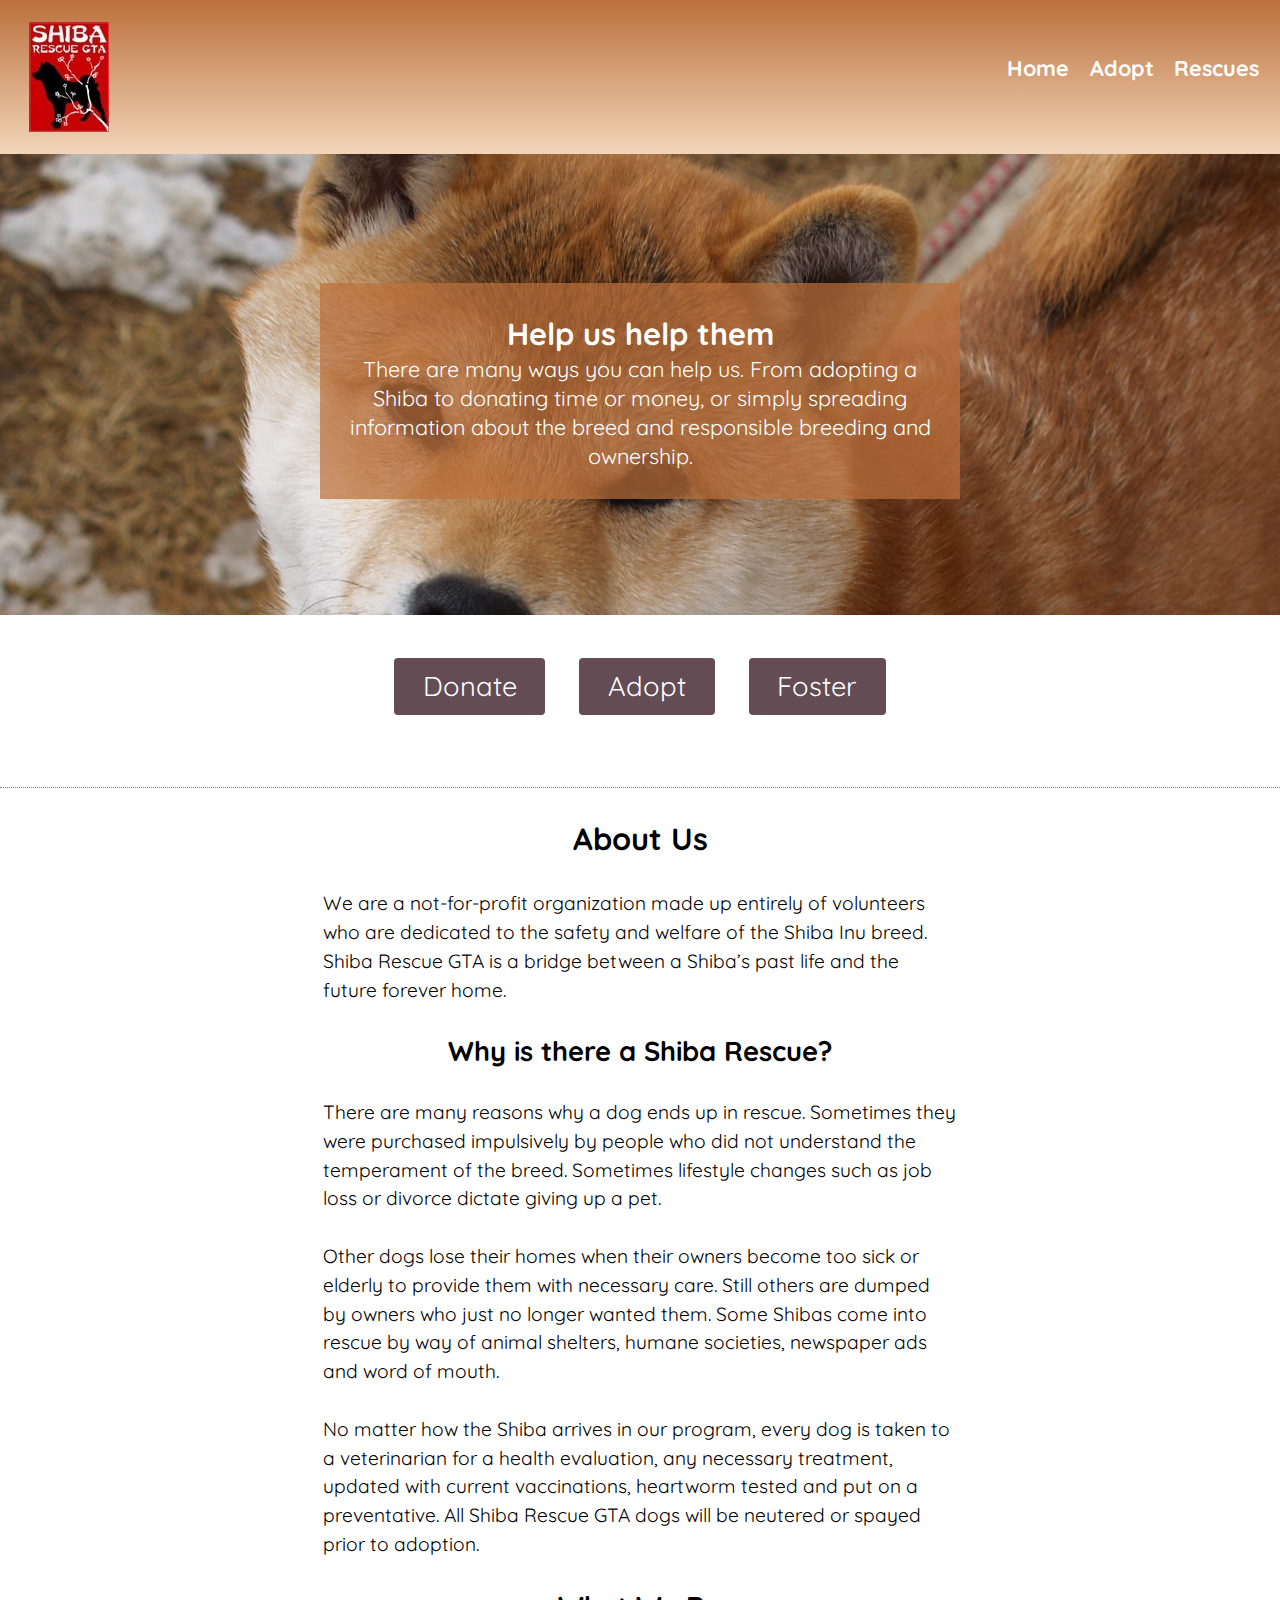
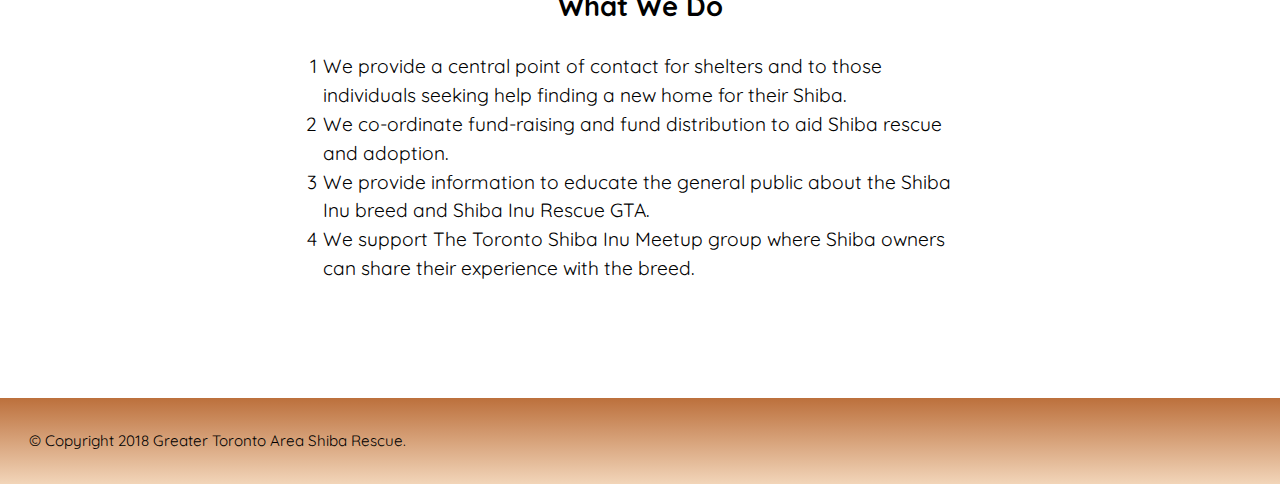
==== commit 1146efc8: "Tighten up index aesthetics" ====
--- a/index.html
+++ b/index.html
@@ -8,6 +8,7 @@
   <link href="css/grid.css" rel="stylesheet">
   <link href="css/type.css" rel="stylesheet">
   <link href="css/main.css" rel="stylesheet">
+  <link href="https://fonts.googleapis.com/css?family=Quicksand:400,700" rel="stylesheet">
 </head>
 
 <body>
@@ -19,7 +20,7 @@
   <header role="banner">
     <div class="grid">
       <div class="unit gutter pad-t-1-4 logo xs-1-3 s-1-3 m-1-3 l-1-3">
-        <div class="unit push text-center">
+        <div class="unit text-center pad-t-1-2 push-1-2">
           <i>
              <a href="index.html">
               <img src="images/logo.jpg" alt="logo">
@@ -30,21 +31,21 @@
 
       <nav class="unit xs-2-3 s-2-3 m-2-3 l-2-3 nav-list" role="navigation">
         <ul class="mega list-group-inline push-1-2">
-          <li class="inline-block gutter-1-8 push-r-1-4"><a href="index.html">Home</a></li>
-          <li class="inline-block gutter-1-8 push-r-1-4"><a href="adopt.html">Adopt</a></li>
-          <li class="inline-block gutter-1-8 push-r-1-4"><a href="rescues.html">Rescues</a></li>
+          <li class="inline-block gutter-1-8 push-r-1-4 bold"><a href="index.html">Home</a></li>
+          <li class="inline-block gutter-1-8 push-r-1-4 bold"><a href="adopt.html">Adopt</a></li>
+          <li class="inline-block gutter-1-8 push-r-1-4 bold"><a href="rescues.html">Rescues</a></li>
         </ul>
       </nav>
     </div>
   </header>
 
-  <main role="main" id="main" tabindex="0">
+  <main role="main" id="main" tabindex="0" class="push-2">
     <div class="banner">
       <div class="embed embed-16by9 push-2">
         <img class="img-flex embed-item" src="images/banner.jpg" alt="…">
       </div>
       <div class="banner-text gutter-1-2 xs-0 m-1 island">
-        <p class="push-0 bold peta text-center">Help us help them</p>
+        <h1 class="push-0 bold peta text-center">Help us help them</h1>
         <p class="push-0 mega text-center">There are many ways you can help us. From adopting a Shiba to donating time or money, or simply spreading information about the breed and responsible breeding and ownership.</p>
       </div>
     </div>
@@ -68,19 +69,24 @@
 
     <hr>
 
-    <div class="pad-b gutter">
+    <div class="pad-b gutter max-length">
       <h2 class="text-center">About Us</h2>
-      <p class="max-length pad-b">We are a not-for-profit organization made up entirely of volunteers who are dedicated to the safety and welfare of the Shiba Inu breed. Shiba Rescue GTA is a bridge between a Shiba’s past life and the future forever home. </p>
+      <p class= pad-b">We are a not-for-profit organization made up entirely of volunteers who are dedicated to the safety and welfare of the Shiba Inu breed. Shiba Rescue GTA is a bridge between a Shiba’s past life and the future forever home. </p>
       <h3 class="text-center">Why is there a Shiba Rescue?</h3>
       <p>There are many reasons why a dog ends up in rescue. Sometimes they were purchased impulsively by people who did not understand the temperament of the breed. Sometimes lifestyle changes such as job loss or divorce dictate giving up a pet.</p>
       <p>Other dogs lose their homes when their owners become too sick or elderly to provide them with necessary care. Still others are dumped by owners who just no longer wanted them. Some Shibas come into rescue by way of animal shelters, humane societies, newspaper ads and word of mouth.</p>
       <p>No matter how the Shiba arrives in our program, every dog is taken to a veterinarian for a health evaluation, any necessary treatment, updated with current vaccinations, heartworm tested and put on a preventative. All Shiba Rescue GTA dogs will be neutered or spayed prior to adoption.</p>
+      <h3 class="text-center">What We Do</h3>
+      <ol>
+        <li>We provide a central point of contact for shelters and to those individuals seeking help finding a new home for their Shiba.
+        <li>We co-ordinate fund-raising and fund distribution to aid Shiba rescue and adoption.
+        <li>We provide information to educate the general public about the Shiba Inu breed and Shiba Inu Rescue GTA.
+        <li>We support The Toronto Shiba Inu Meetup group where Shiba owners can share their experience with the breed.
+      </ol>
     </div>
   </main>
 
-  <hr>
-
-  <footer class="micro push-1-2 island-1-4" role="contentinfo">© Copyright 2018 Greater Toronto Area Shiba Rescue.</footer>
+  <footer class="micro island" role="contentinfo">© Copyright 2018 Greater Toronto Area Shiba Rescue.</footer>
 
 </body>
 
--- a/css/main.css
+++ b/css/main.css
@@ -1,3 +1,11 @@
+html {
+  font-family: 'Quicksand', sans-serif;
+}
+
+.skip-links {
+  display: none;
+}
+
 .banner {
   overflow: hidden;
   position: relative;
@@ -25,3 +33,32 @@
   color: white;
   border: none;
 }
+
+hr {
+  border-color: #7c6654;
+  border-top: 1px dotted;
+}
+
+nav {
+  position: relative;
+}
+
+ul {
+  position: absolute;
+  top: 35%;
+  right: 10px;
+}
+
+nav ul li a {
+  color: white;
+  text-decoration: none;
+  border-bottom: none;
+}
+
+nav ul li a:hover {
+  color: #644c54;
+}
+
+header, footer {
+  background-image: linear-gradient(#bc703c, #f2d5b9);
+}
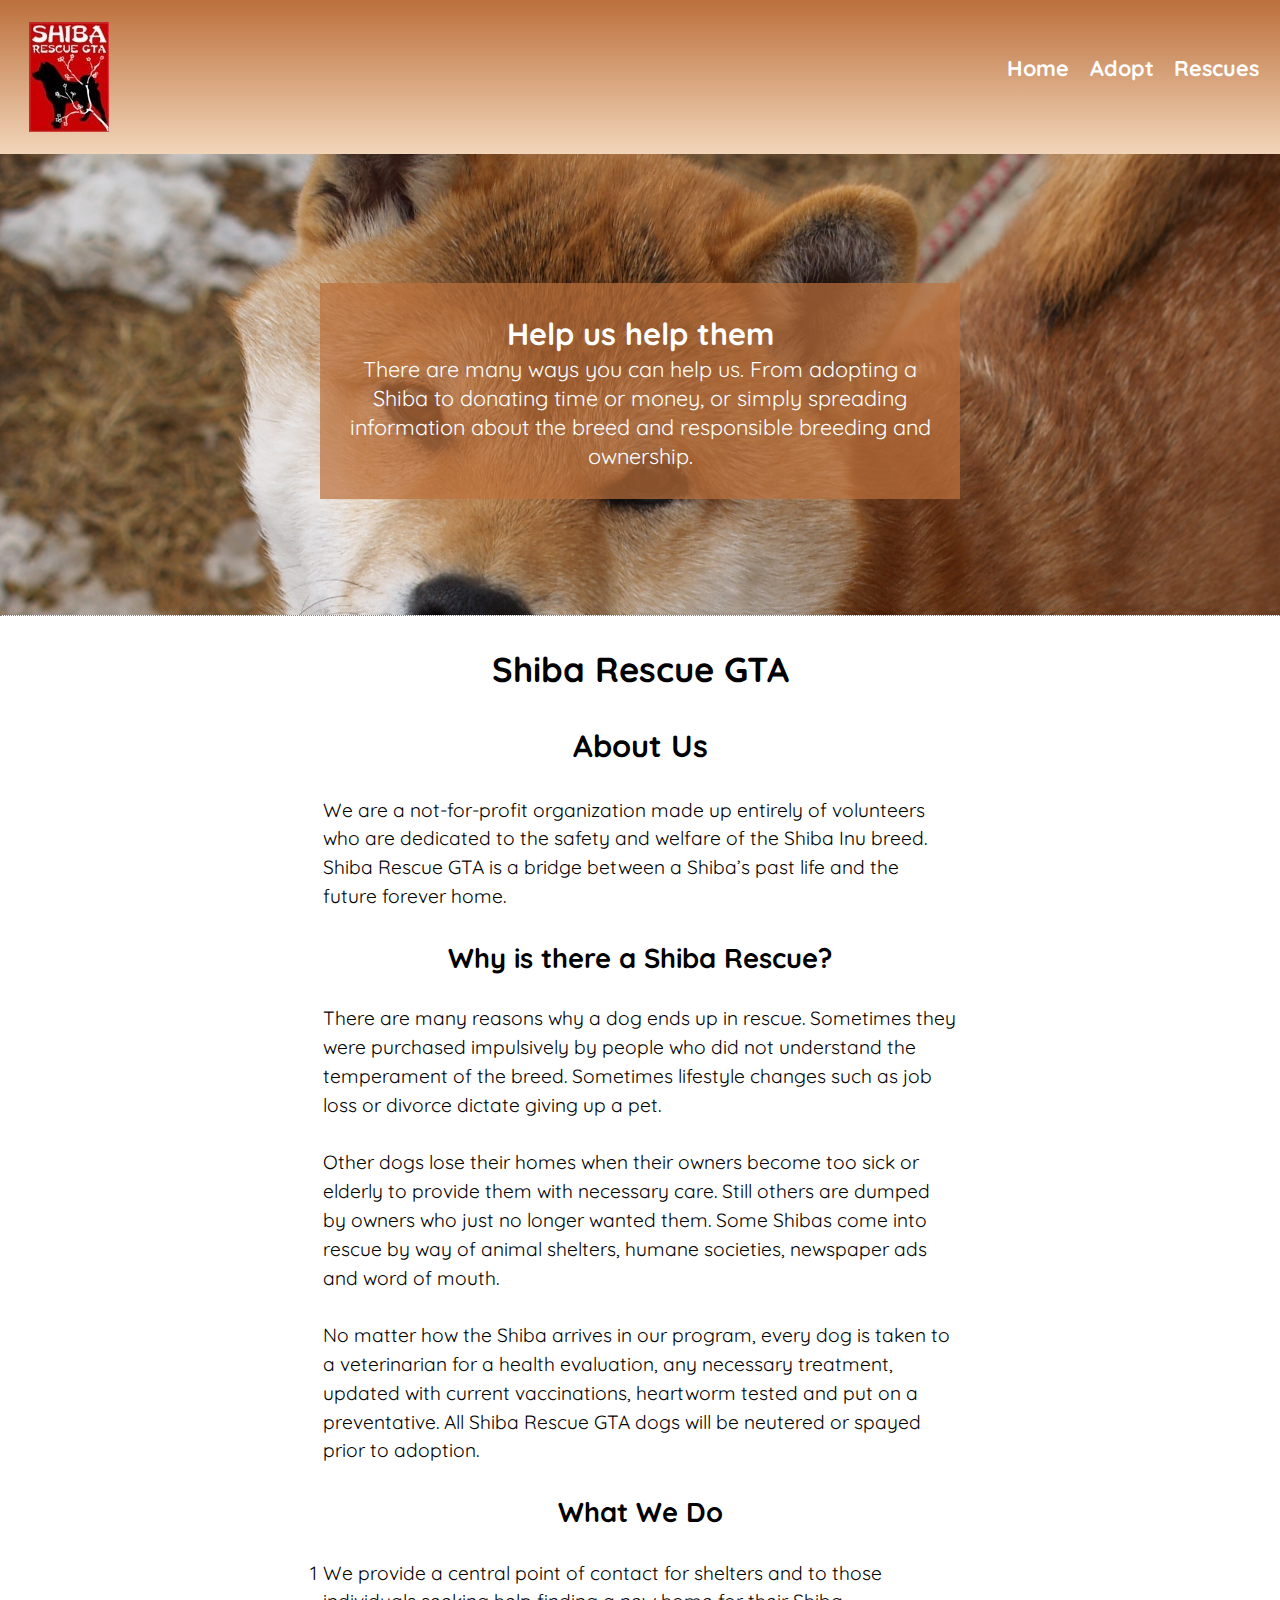
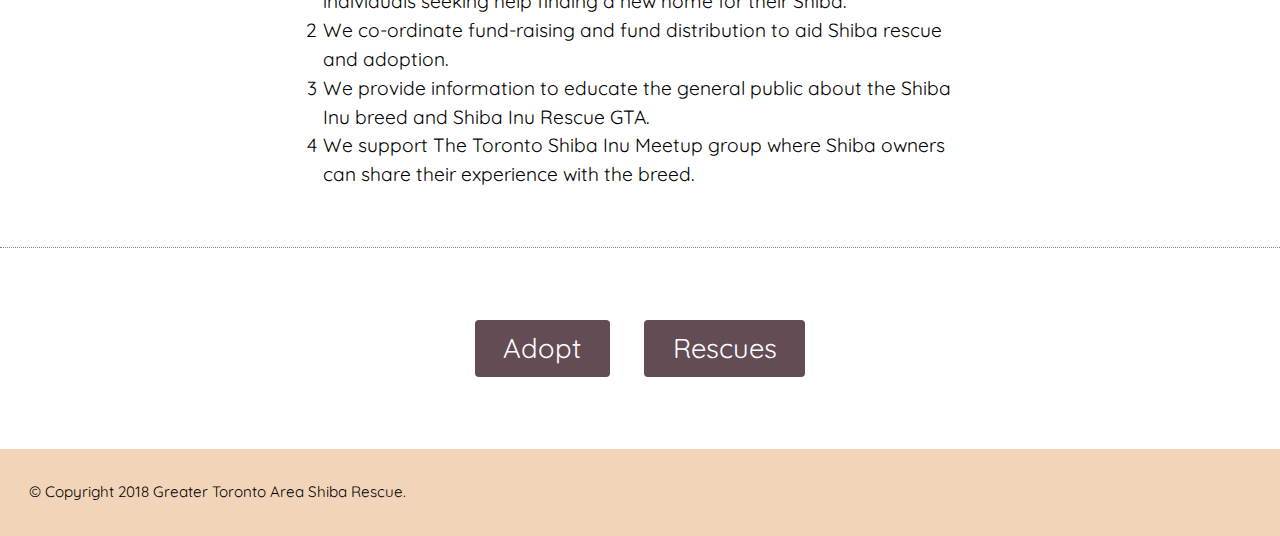
==== commit e6958ad5: "Fill out all pages of the website" ====
--- a/index.html
+++ b/index.html
@@ -2,7 +2,7 @@
 <html lang="en-ca">
 <head>
   <meta charset="utf-8">
-  <title>Animal Rescue</title>
+  <title>Shiba Rescue GTA</title>
   <meta name="viewport" content="width=device-width,initial-scale=1">
   <link href="css/modules.css" rel="stylesheet">
   <link href="css/grid.css" rel="stylesheet">
@@ -45,31 +45,20 @@
         <img class="img-flex embed-item" src="images/banner.jpg" alt="…">
       </div>
       <div class="banner-text gutter-1-2 xs-0 m-1 island">
-        <h1 class="push-0 bold peta text-center">Help us help them</h1>
+        <p class="push-0 bold peta text-center">Help us help them</p>
         <p class="push-0 mega text-center">There are many ways you can help us. From adopting a Shiba to donating time or money, or simply spreading information about the breed and responsible breeding and ownership.</p>
       </div>
     </div>
 
     <div class="gutter-1-2 xs- 1 m-0">
-      <p class="push-0 bold zetta text-center">Help us help them</p>
-      <p class="push-0 peta text-center">There are many ways you can help us. From adopting a Shiba to donating time or money, or simply spreading information about the breed and responsible breeding and ownership.</p>
+      <h1 class="push-0 bold text-center">Help us help them</h1>
+      <p class="text-center">There are many ways you can help us. From adopting a Shiba to donating time or money, or simply spreading information about the breed and responsible breeding and ownership.</p>
     </div>
-
-    <section class="text-center pad-t pad-b-2" id="buttons">
-      <div class="main-btn island-1-2">
-        <a href="#donate" class="btn gutter tera btn-light">Donate</a>
-      </div>
-      <div class="main-btn island-1-2">
-        <a class="btn gutter tera btn-light" href="adopt.html">Adopt</a>
-      </div>
-      <div class="main-btn island-1-2">
-        <a href="#foster" class="btn gutter tera btn-light">Foster</a>
-      </div>
-    </section>
 
     <hr>
 
     <div class="pad-b gutter max-length">
+      <h1 class="text-center">Shiba Rescue GTA</h1>
       <h2 class="text-center">About Us</h2>
       <p class= pad-b">We are a not-for-profit organization made up entirely of volunteers who are dedicated to the safety and welfare of the Shiba Inu breed. Shiba Rescue GTA is a bridge between a Shiba’s past life and the future forever home. </p>
       <h3 class="text-center">Why is there a Shiba Rescue?</h3>
@@ -84,6 +73,18 @@
         <li>We support The Toronto Shiba Inu Meetup group where Shiba owners can share their experience with the breed.
       </ol>
     </div>
+
+    <hr>
+
+    <section class="text-center pad-t" id="buttons">
+      <div class="main-btn island-1-2">
+        <a href="adopt.html" class="btn gutter tera btn-light">Adopt</a>
+      </div>
+      <div class="main-btn island-1-2">
+        <a class="btn gutter tera btn-light" href="rescues.html">Rescues</a>
+      </div>
+    </section>
+
   </main>
 
   <footer class="micro island" role="contentinfo">© Copyright 2018 Greater Toronto Area Shiba Rescue.</footer>
--- a/css/main.css
+++ b/css/main.css
@@ -59,6 +59,10 @@
   color: #644c54;
 }
 
-header, footer {
+header {
   background-image: linear-gradient(#bc703c, #f2d5b9);
 }
+
+footer {
+  background-color: #f2d5b9;
+}
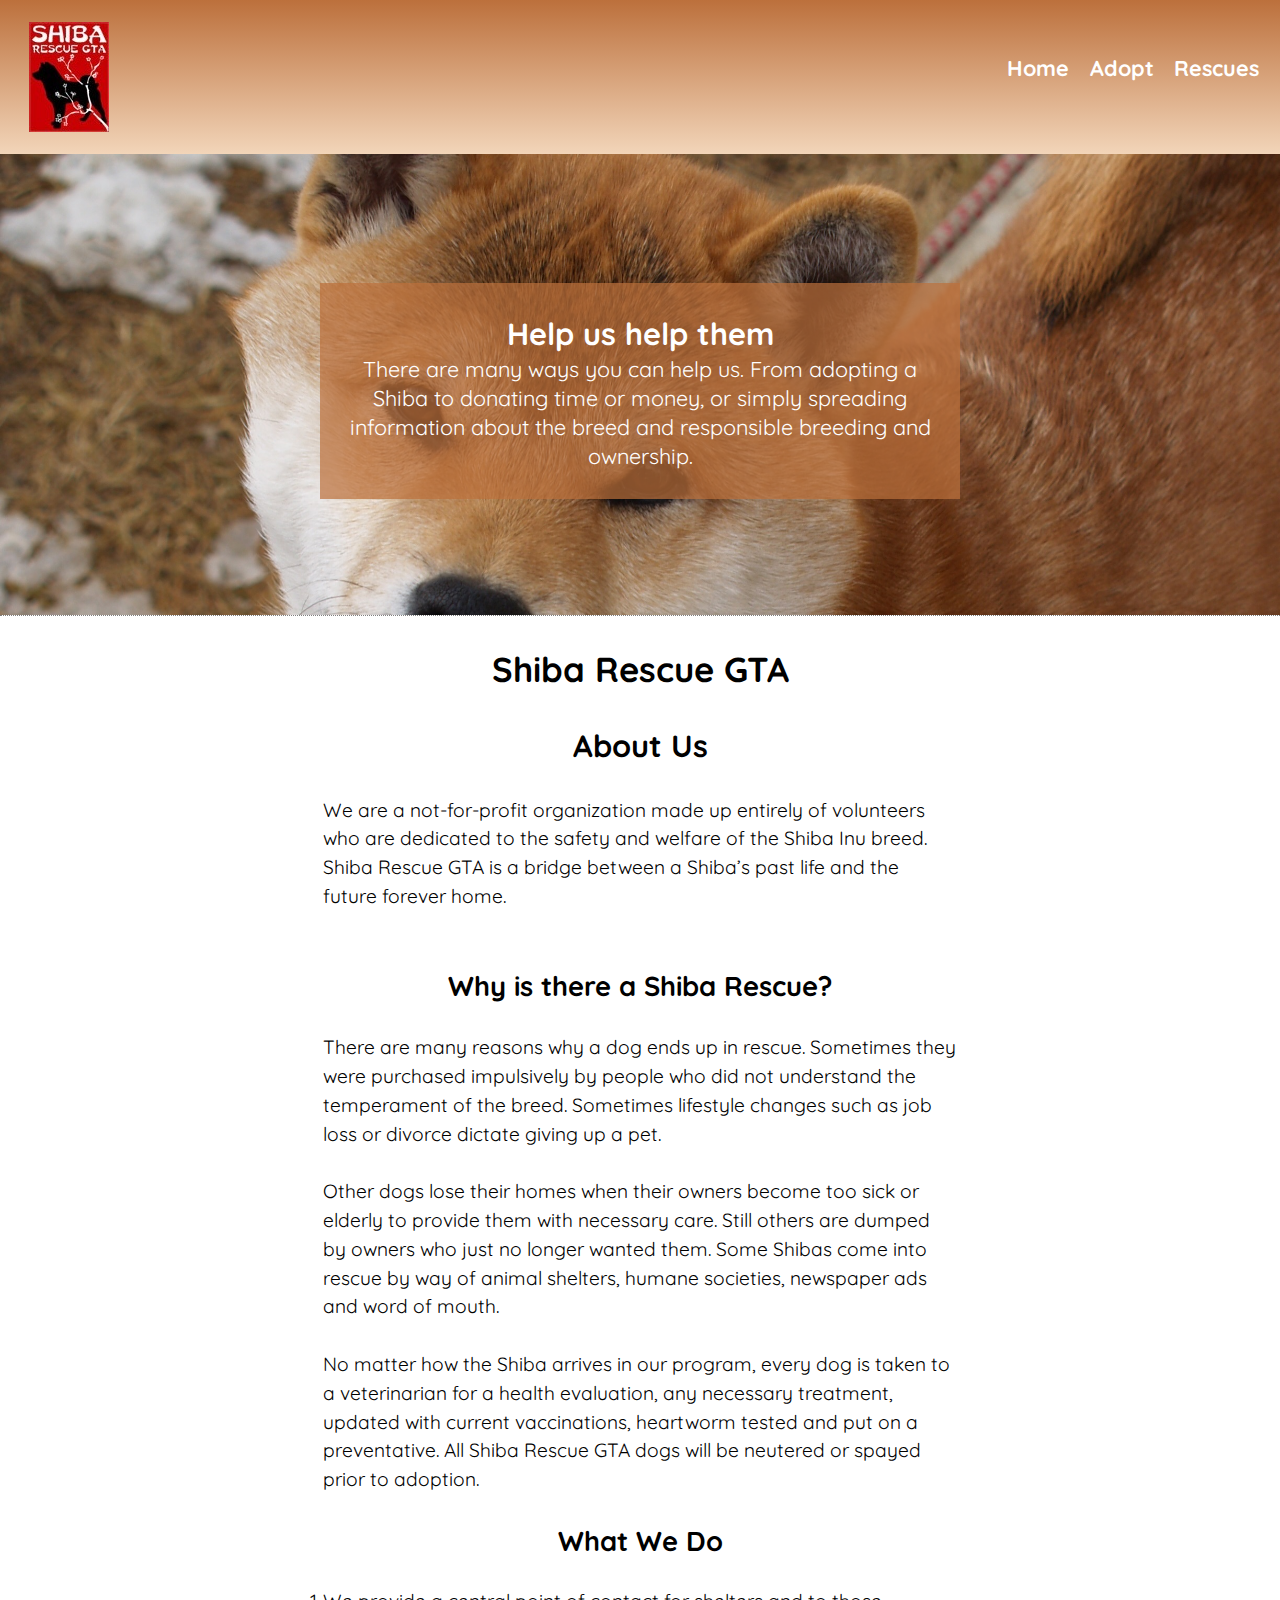
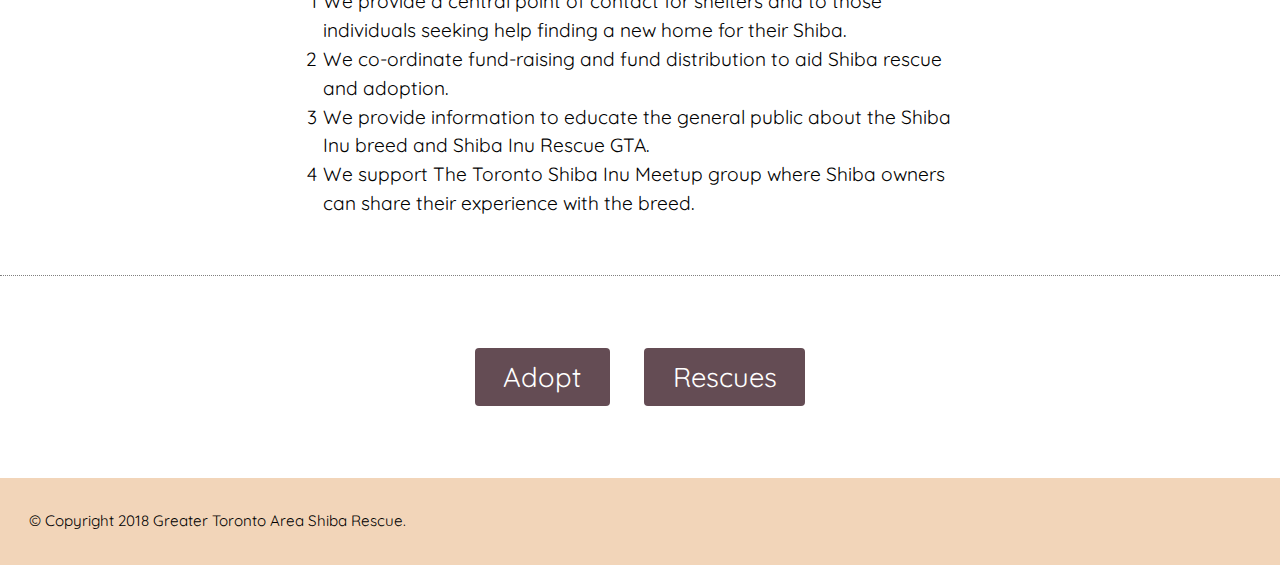
==== commit 906e881c: "Fix a missing " mark" ====
--- a/index.html
+++ b/index.html
@@ -60,7 +60,7 @@
     <div class="pad-b gutter max-length">
       <h1 class="text-center">Shiba Rescue GTA</h1>
       <h2 class="text-center">About Us</h2>
-      <p class= pad-b">We are a not-for-profit organization made up entirely of volunteers who are dedicated to the safety and welfare of the Shiba Inu breed. Shiba Rescue GTA is a bridge between a Shiba’s past life and the future forever home. </p>
+      <p class="pad-b">We are a not-for-profit organization made up entirely of volunteers who are dedicated to the safety and welfare of the Shiba Inu breed. Shiba Rescue GTA is a bridge between a Shiba’s past life and the future forever home. </p>
       <h3 class="text-center">Why is there a Shiba Rescue?</h3>
       <p>There are many reasons why a dog ends up in rescue. Sometimes they were purchased impulsively by people who did not understand the temperament of the breed. Sometimes lifestyle changes such as job loss or divorce dictate giving up a pet.</p>
       <p>Other dogs lose their homes when their owners become too sick or elderly to provide them with necessary care. Still others are dumped by owners who just no longer wanted them. Some Shibas come into rescue by way of animal shelters, humane societies, newspaper ads and word of mouth.</p>
